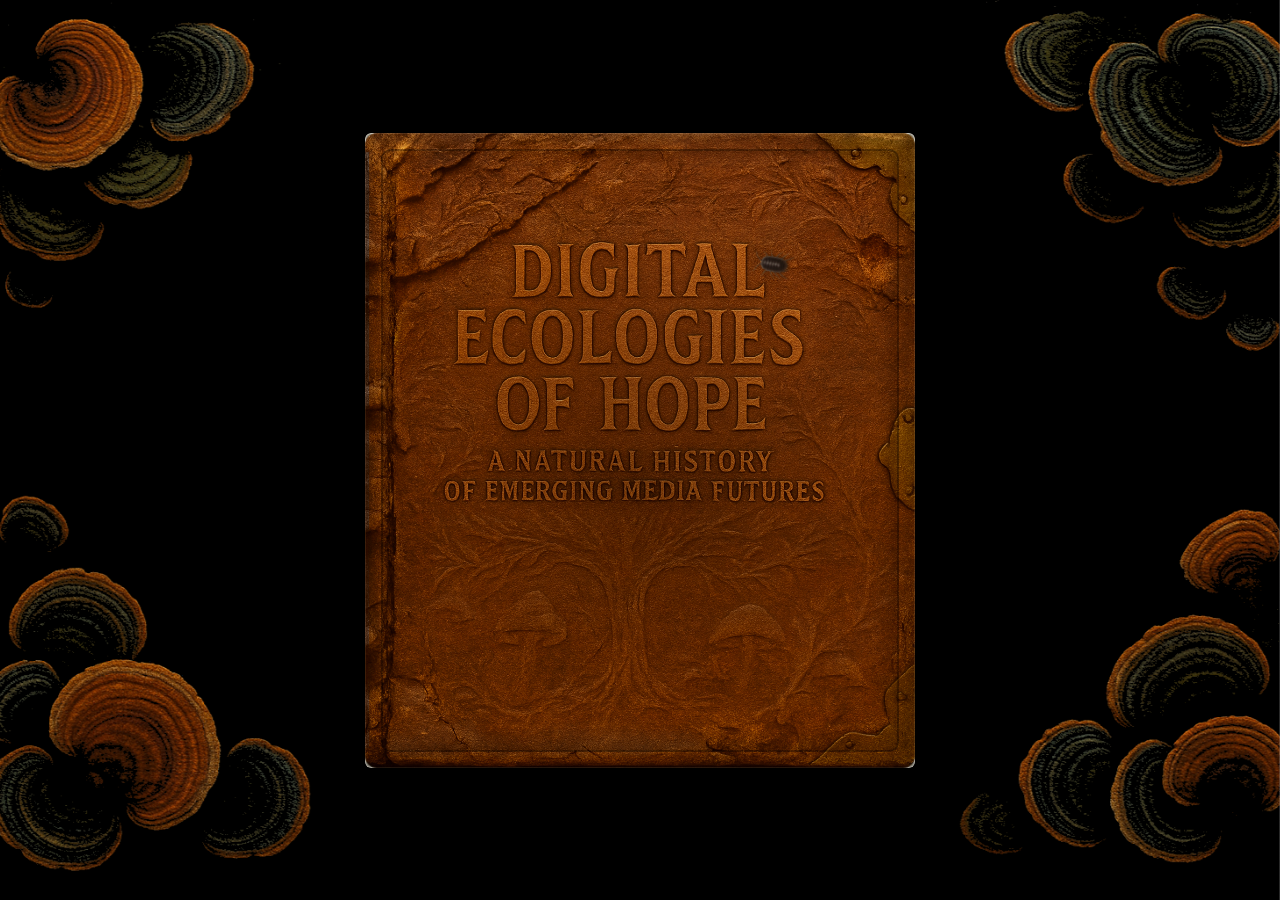
==== index.html @ 24bd7364 "first commit" ====
<!DOCTYPE html>
<html lang="en">
<head>
  <meta charset="UTF-8" />
  <title>Digital Ecologies</title>
  <meta name="viewport" content="width=device-width, initial-scale=1.0"/>

  <!-- CSS (keep your files as-is) -->
  <link rel="stylesheet" href="woodlouse.css">
  <link rel="stylesheet" href="style.css"/>

  <link rel="preconnect" href="https://fonts.googleapis.com" />
  <link rel="preconnect" href="https://fonts.gstatic.com" crossorigin />
  <link href="https://fonts.googleapis.com/css2?family=Oswald:wght@400;500;600;700&family=IBM+Plex+Serif:wght@400;600&display=swap" rel="stylesheet"/>
</head>
<body>
  <div class="book-wrap">
    <div class="flipbook">

      <!-- FRONT COVER (art PNG fills the page) -->
      <div class="hard front-cover">
        <div class="cover-inner" aria-label="Cover">
          <div class="cover-stamp" aria-hidden="true"></div>
          <!--<h1 class="cover-title">DIGITAL ECOLOGIES OF HOPE</h1>
          <p class="cover-sub">A Natural History of Emerging Media Futures</p>
          <p class="cover-editor">By __________</p>-->
        </div>
      </div>

      <!-- INSIDE FRONT HARD -->
      <div class="hard inner-front"></div>

      <!-- AUTHORS / INTRO ART PAGE -->
      <div class="parchment specimen-spread authors-page">
        <div class="conteudo specimen-left">
          <header class="specimen-head">
            <div class="specimen-id">AUTHORS</div>
            <h2 class="abs-title">ANONYMIZED</h2>
          </header>

          <figure class="specimen-hero">
            <img id="introduction-art" src="intro-art.png" alt="Introduction artwork"
                class="specimen-hero-img placa" />
          </figure>

          <p class="doc-by"><span class="notes-head">Institution:</span> [Anonymized]</p>
        </div>

        <div class="page-stamp" aria-hidden="true">LOT 1000 • 2025</div>
        <i class="fx fx--mold" aria-hidden="true"></i>
      </div>


      <!-- ABSTRACT (one page; left text ~62%, right image) -->
      <div class="parchment">
        <div class="conteudo specimen-right">
          <header class="specimen-head">
            <h2 class="abs-title">ABSTRACT</h2>
          </header>

          <section class="specimen-notes" style="max-width:none;">
            <div class="abs-two-col" style="display:grid; grid-template-columns:62% 38%; gap:12px; align-items:start;">
              <!-- LEFT: text -->
              <div class="abs-left">
                <p>
                  This project presents a collaborative field guide documenting “digital ecologies of hope”: instances
                  where media technologies become instruments of collective imagination, care, and becoming across diverse
                  global contexts. Using the aesthetic and organizational principles of naturalist field guides, fourteen
                  researchers contribute “specimens” from their work, ranging from Sudanese youth maintaining educational
                  networks amid civil war to transgender youth documenting voice transitions as acts of collective becoming.
                  Each specimen follows field guide conventions (i.e., classification, habitat, conservation status, field
                  notes, and visual documentation), treating hopeful practices as living systems worthy of documentation and
                  preservation.
                </p>
                <p>
                  Ultimately, by attending to what we call “felt futures”—the emotionally charged visions of possibility that
                  animate research—we seek to demonstrate how research itself can become utopian practice through
                  collaborative authorship and multimodal representation.
                </p>
                <p class="abs-keys" style="margin-top:.6rem;">
                  <span class="keys-label">Keywords:</span>
                  digital hope, digital resilience, networked care, youth digital practices, critical fabulations, field guide
                </p>
                <i class="fx fx--mold" aria-hidden="true"></i>
              </div>

              <!-- RIGHT: image -->
               
                <!--<figure class="abs-side-figure">
                  <img src="abstract.png" alt="Abstract illustration"
                      class="abs-side-img placa abs-rot" />
                </figure> -->
            </div>
          </section>
        </div>
        <div class="margem" aria-hidden="true">field notes → abstract</div>
        <div class="page-stamp" aria-hidden="true">LOT 1000 • 2025</div>
      </div>

      <!-- INTRODUCTION 1 (text-only, styled like specimen right page; title uses Abstract font) -->
      <div class="parchment">
        <div class="conteudo specimen-right">
          <header class="specimen-head">
            <h2 class="abs-title">INTRODUCTION</h2>
          </header>
          <section class="specimen-notes">
            <p>Media studies finds itself responding to an accelerating cascade of technological crises—from surveillance capitalism and algorithmic bias <br/>to disinformation and democratic erosion—that understandably focuses scholarly attention on how digital systems amplify harm and concentrate power (Arora, 2024; Sebastián-Martín, 2024; Srnicek, 2017; Zuboff, 2019). In such moments, critical frameworks become essential tools for understanding these urgent threats. Yet this necessary hermeneutics of suspicion can obscure other dynamics within the same systems. Alongside exploitation and control, we continue to witness emergent practices of care, imagination, and collective becoming—practices that offer crucial insight into how people navigate technological constraints while opening up possibilities for different futures.</p>
            <p>Building on Rosner’s (2018) formulation of critical fabulations, this project attends to these hopeful practices without abandoning critique. By fabulation, we do not mean fabrication. Rather, following Rosner, we use the term to describe methods of reinterpreting and representing real-world practices in ways that surface alternative meanings, suppressed histories, and collective aspirations. Rosner writes of “telling stories that awaken alternative histories” and “shift according to the aspirations of those who absorb them” (p. 119). In extending Hartman’s (2008) concept of “writing against the archive,” she positions fabulation as a strategy of collective meaning-making that surfaces possibilities suppressed by dominant techno-narratives.</p>
          </section>
        </div>
        <div class="margem" aria-hidden="true">field notes → introduction</div>
        <div class="page-stamp" aria-hidden="true">LOT 1000 • 2025</div>
        <i class="fx fx--mold" aria-hidden="true"></i>
      </div>

      <!-- INTRODUCTION 2 (text-only, styled like specimen right page; title uses Abstract font) -->
        <div class="parchment">
          <div class="conteudo specimen-right">
            <header class="specimen-head">
              <!-- <h2 class="abs-title">INTRODUCTION</h2> -->
            </header>

            <!-- add reserved right column for art -->
            <section class="specimen-notes intro-notes">
              <p>Drawing inspiration from naturalist field guides—which serve as "invitation[s] not just to look, but to discover" (Rajendra-Nicolucci & Zuckerman, 2021, p. 7)—our field guide enacts this strategy by weaving together rigorous observation, creative representation, and multimodal storytelling in ways that privilege care and imagination over academic convention. We do so by mapping these critical fabulations in an intentionally accessible, visual artifact, allowing them to take up their space in—and bridging the gap between—public and academic conversations around media. Our field guide also rises up to a critical challenge in contemporary utopias where, rather than only creating fictional maps of the future, there is a pressing need of producing “adequate maps of the present which permit images of a connected but transformed future” (Levitas, 1993, p. 257). </p>

              <!-- only this paragraph is narrowed to leave room for the image -->
              <p class="narrow-right">Developed collaboratively within [anonymized lab name]—an international research collective exploring global intersections of media and social justice—this project brings together 14 researchers working across diverse cultural and methodological contexts. Each researcher contributes “specimens” from their work, representing instances where media practices foster agency, resilience, and collective imagination amid intersecting technological, social, political, and economic constraints.</p>

              <!-- image anchored to bottom-right of the section -->
              <img src="intro.png" alt="Introduction illustration" class="intro-art placa">
            </section>
          </div>

          <div class="margem" aria-hidden="true">field notes → introduction</div>
          <div class="page-stamp" aria-hidden="true">LOT 1000 • 2025</div>
          <i class="fx fx--mold" aria-hidden="true"></i>
        </div>


     <!-- INTRODUCTION 3 (text-only, styled like specimen right page; title uses Abstract font) -->
<div class="parchment">
  <div class="conteudo specimen-right">
    <header class="specimen-head">
      <!-- <h2 class="abs-title">INTRODUCTION</h2> -->
    </header>

    <section class="specimen-notes">
      <p>Reflecting our own backgrounds and sites of inquiry, these specimens span diverse contexts: Sudanese youth using social media to maintain educational communities amid civil war; Afro-Brazilian students finding identity affirmation through Instagram; transgender youth documenting voice transitions as acts of collective becoming; among others.</p>

      <p>The field guide format afforded us to carefully strike a fine balance between presenting difference and commonality—through identifying, classifying, and juxtaposing these diverse practices. With each entry authentically depicted and annotated with field notes, we embrace the nuances in each context. At the same time, we heed Fenton’s (2008, p. 245) advice of not showcasing hope as “disparate acts of resistance" and rather find a “binding solidarity” that is required to challenge the social and economic injustices on a global scale. We bind these practices and contexts in our field guide, offering a contemporary account on how utopia is collectively realized “into practical political realities” (Fenton, 2008, p. 244).</p>

      <p>Each specimen is documented using field guide conventions, including:</p>
      <br/>

      <!-- Compact taxonomy card (ultra-tight) -->
      <section class="taxonomy-tag taxonomy--bottom taxonomy--compact tax-tight">
        <dl class="taxonomy-grid">
          <div class="row">
            <dt>Classification</dt>
            <dd>Connecting the practice to broader taxonomies of digital hope</dd>
          </div>
          <div class="row">
            <dt>Habitat</dt>
            <dd>Mapping the sociotechnical conditions enabling its emergence</dd>
          </div>
          <div class="row">
            <dt>Conservation Status</dt>
            <dd>Assessing resilience against algorithmic and political threats</dd>
          </div>
          <div class="row">
            <dt>Field Notes</dt>
            <dd>Offering situated, qualitative observations from researchers</dd>
          </div>
          <div class="row">
            <dt>Visual Documentation</dt>
            <dd>Providing visual cohesion and ethical anonymization through hand-drawn illustrations</dd>
          </div>
        </dl>
      </section>
    </section>
  </div>
  <div class="margem" aria-hidden="true">field notes → introduction</div>
  <div class="page-stamp" aria-hidden="true">LOT 1000 • 2025</div>
  <i class="fx fx--mold" aria-hidden="true"></i>
</div>


<!-- INTRODUCTION 4 (text-only, styled like specimen right page; title uses Abstract font) -->
      <div class="parchment">
        <div class="conteudo specimen-right">
          <header class="specimen-head">
            <!--<h2 class="abs-title">INTRODUCTION</h2>-->
          </header>
          <section class="specimen-notes">
              <p>As we have argued elsewhere, “doing research is not only a process of inquiry, data collection and analysis, but also an imaginative act that in itself is civic and political” (Authors, forthcoming). We are driven by a belief that researchers must attend to the affective and imaginative orientations embedded in scholarly work—what we term "felt futures," <br/>the emotionally charged visions of possibility that animate research. <br/>Our field guide project embodies this understanding, treating the documentation of hopeful practices as itself a practice of imagination oriented toward different technological futures. In other words, echoing Benjamin's (2024) charge to dismantle dominant imaginaries and cultivate forms of imagination rooted in solidarity, we are treating hope not merely as an object of study but as a sustainable and equitable way of conducting research itself.</p>
              <p>Significantly, our approach also responds to what Arora (2024) identifies as the Western-centrism of techno-pessimism. Drawing on extensive fieldwork across the Global South, she notes that “pessimism is a privilege for those who can afford to live in despair. The rest of the world has little choice but to be optimistic as their future depends on it” (p. 15). Her critique underscores how dominant academic frameworks often marginalize the innovative and resilient ways in which people use technology to sustain community, create opportunity, and build change under precarious conditions perpetuated by systemic inequities. Keenly attuned to this critique, our specimens deliberately center perspectives often marginalized in dominant media studies discourse, particularly from the Global South and diasporic communities. </p>
            </section>
        </div>
        <div class="margem" aria-hidden="true">field notes → introduction</div>
        <div class="page-stamp" aria-hidden="true">LOT 1000 • 2025</div>
        <i class="fx fx--mold" aria-hidden="true"></i>
      </div>

<!-- INTRODUCTION (text-only, styled like specimen right page; title uses Abstract font) -->
      <div class="parchment">
        <div class="conteudo specimen-right">
          <header class="specimen-head">
            <!--<h2 class="abs-title">INTRODUCTION</h2>-->
          </header>
          <section class="specimen-notes">
            <p>Rather than defaulting to Western platforms or narratives, the practices we document span a range of sociotechnical environments—from conflict zones and diasporic classrooms to transnational activist networks—revealing how digital hope emerges within, and perhaps because of, conditions of constraint, not outside or in the absence of them.</p>
            <p>Finally, this project embraces a collaborative model of knowledge production (Literat et al., 2017). Developing this project collaboratively, our approach mirrors the very practices we document: networks of care, collective meaning-making, and distributed agency. Just as our specimens reveal how digital media enables new forms of collective becoming, our authorship model exemplifies how academic knowledge production might "become otherwise" through more collaborative, inclusive, and equitable structures.</p>
          </section>
        </div>
        <div class="margem" aria-hidden="true">field notes → introduction</div>
        <div class="page-stamp" aria-hidden="true">LOT 1000 • 2025</div>
        <i class="fx fx--mold" aria-hidden="true"></i>
      </div>

      <!-- =============== SPECIMEN 1 — Aspirational AI Self-Imaging (STRICT SPREAD) =============== -->
      <!-- LEFT PAGE -->
      <div class="parchment specimen-spread">
        <div class="conteudo specimen-left">
          <header class="specimen-head">
            <div class="specimen-id">SPECIMEN #1</div>
            <h2 class="specimen-title">Aspirational AI Self-Imaging</h2>
          </header>
          <figure class="specimen-hero">
            <img id="specimen1-hero" src="specimen1.png" alt="Specimen 1: Aspirational AI Self-Imaging" class="specimen-hero-img placa" />
          </figure>
          <!-- Taxonomy (contour-only) -->
          <section class="taxonomy-tag taxonomy--bottom taxonomy--compact tax-tight tax-fit">
            <dl class="taxonomy-grid">
              <div class="row"><dt>Classification</dt><dd>Techno-Social Ritual; Future Self Visualization</dd></div>
              <div class="row"><dt>Habitat</dt><dd>Thrives in youth-focused social media spaces; abundant in TikTok</dd></div>
              <div class="row"><dt>Conservation Status</dt><dd>Flourishing; sensitive to algorithmic climate changes</dd></div>
            </dl>
          </section>
        </div>
        <i class="fx fx--mold" aria-hidden="true"></i>
      </div>

      <!-- RIGHT PAGE -->
      <div class="parchment specimen-spread">
        <div class="conteudo specimen-right">
          <section class="specimen-notes">
      <h3 class="notes-head">Field Notes</h3>
      <br/><p>She stands in the harsh fluorescence of a <span class="marker-underline">bathroom</span>, phone raised, <span class="marker-underline">purple hoodie</span>, uncertain pose. What catches my <span class="marker-underline">attention</span> isn’t the mirror selfie (these are common enough specimens), but what she does next: using <span class="marker-circle">Remini</span> to cast herself forward in time, to try on the <span class="marker-underline">white coat</span> and <span class="marker-underline">stethoscope</span> she’s studying for.</p>
      <p>“Using this trend to stay motivated” she writes, but I see something more specific here: a young person using <span class="marker-circle">AI</span> not just to dream, but to endure. The scrubs, the stethoscope, the <span class="marker-underline">confident smile</span> – these aren’t costumes she’s trying on. They’re <span class="marker-underline">coordinates on a map</span> she’s drawing for herself, marking the distance between today’s school bathroom and tomorrow’s hospital corridor.</p>
      <p>In this quiet digital ritual, I recognize something raw and honest: how sometimes we need to <span class="marker-underline">see it to believe it</span>, to picture ourselves there to keep going. Not a grand statement about technology or society, just one student’s small act of <span class="marker-circle">hope-crafting</span> during a long journey. She transforms the mirror from a space of self-scrutiny into one of <span class="marker-underline">self-possibility</span>, and shares it – perhaps so others might recognize their own reflections in hers.</p>
      <p>In an era often dark with technological <span class="marker-underline">dystopias</span>, these emergent practices suggest a different evolutionary path – one where <span class="marker-circle">AI tools</span> become instruments not of surveillance but of collective imagination, helping young dreamers bridge the delicate gap between who they are and who they might become.</p>
     <br/><p class="doc-by"><span class="notes-head">Documented by:</span> [Anonymized]</p>
    </section>
          <!-- Taxonomy (contour-only) -->
          <div class="margem" aria-hidden="true">field notes → specimen #1</div>
          <div class="page-stamp" aria-hidden="true">LOT 1000 • 2025</div>
          <i class="fx fx--mold" aria-hidden="true"></i>
        </div>
      </div>

      <!-- =============== SPECIMEN 2 — Freedom Dreamers: Collective Care in the Cloud (STRICT SPREAD) =============== -->
<!-- LEFT PAGE -->
<div class="parchment specimen-spread">
  <div class="conteudo specimen-left">
    <header class="specimen-head">
      <div class="specimen-id">SPECIMEN #2</div>
      <h2 class="specimen-title">Freedom Dreamers: Collective Care in the Cloud</h2>
    </header>
    <figure class="specimen-hero">
      <img id="specimen2-hero" src="specimen2.png"
           alt="Specimen 2: Freedom Dreamers: Collective Care in the Cloud" class="specimen-hero-img placa" />
    </figure>
    <!-- Taxonomy (contour-only) -->
    <section class="taxonomy-tag taxonomy--bottom taxonomy--compact tax-tight tax-fit">
      <dl class="taxonomy-grid">
        <div class="row"><dt>Classification</dt><dd>Resistance Ecologies; Youth Freedom Archives; Collective Imagination Networks</dd></div>
        <div class="row"><dt>Habitat</dt><dd>Observed primarily in digital clearings created by youth activists. Specimens often migrate to archival territories. Commonly sighted in bilingual formations, indicating caring environmental adaptations.</dd></div>
        <div class="row"><dt>Conservation Status</dt><dd>Still fragile, reliant on local support, yet exhibiting potential for impactful spread.</dd></div>
      </dl>
    </section>
  </div>
  <i class="fx fx--mold" aria-hidden="true"></i>
</div>

<!-- RIGHT PAGE -->
<div class="parchment specimen-spread">
  <div class="conteudo specimen-right">
    <section class="specimen-notes">
      <h3 class="notes-head">Field Notes</h3>
      <br/>
      <p>Four youth activists appear on a live <span class="marker-underline">Zoom session</span>, each speaking with urgency. These aren’t just voices echoing statistics or academic findings about police presence in schools; they are the voices of those directly impacted by the policies they’re challenging. In this teach-in, their stories aren’t only heard—they are <span class="marker-underline">felt</span>.</p>
      <p>Their presentation is supported by <span class="marker-underline">bilingual slides</span>, with each bullet point in both English and Spanish. This choice is intentional, reflecting their awareness of who is most affected by these issues. A reminder that <span class="marker-circle">we keep us safe</span>.</p>
      <p>As I continue to listen and watch, it becomes clear that this digital space is more than a forum for advocacy—it’s a space for <span class="marker-circle">freedom dreaming</span>. These students aren’t just calling for the removal of police from schools; they’re envisioning a future where <span class="marker-underline">mutual care</span> replaces fear and control. This virtual setting invites us to imagine a world where we are responsible for each other’s well-being, and where education fosters growth, not surveillance. In a world often shaped by fear-based ideologies, these youth remind us that digital spaces don’t have to replicate that fear—they can become sites of <span class="marker-circle">radical hope</span>, where we dream together about the future our children deserve.</p>
      <p>The students’ message extends beyond the live broadcast: later archived on <span class="marker-underline">social media</span>, it serves as a touchstone for others to revisit, reflect on, and share as they continue organizing. Beyond immediate organizing, digital spaces thus become <span class="marker-underline">archives of collective memory</span>, preserving and amplifying the voices leading the charge for a better future.</p>
      <p class="doc-by"><span class="notes-head">Documented by:</span> [Anonymized]</p>
    </section>
    <!-- Taxonomy (contour-only) -->
    <div class="margem" aria-hidden="true">field notes → specimen #2</div>
    <div class="page-stamp" aria-hidden="true">LOT 1000 • 2025</div>
    <i class="fx fx--mold" aria-hidden="true"></i>
  </div>
</div>

<!-- =============== SPECIMEN 3 — Video Testimony and Collective Witnessing (STRICT SPREAD) =============== -->
<!-- LEFT PAGE -->
<div class="parchment specimen-spread">
  <div class="conteudo specimen-left">
    <header class="specimen-head">
      <div class="specimen-id">SPECIMEN #3</div>
      <h2 class="specimen-title">Video Testimony and Collective Witnessing</h2>
    </header>
    <figure class="specimen-hero">
      <img id="specimen3-hero" src="specimen3.png"
           alt="Specimen 3: Video Testimony and Collective Witnessing" class="specimen-hero-img placa" />
    </figure>
    <!-- Taxonomy (contour-only) -->
    <section class="taxonomy-tag taxonomy--bottom taxonomy--compact tax-tight tax-fit">
      <dl class="taxonomy-grid">
        <div class="row"><dt>Classification</dt><dd>Phenomenological Meaning-Making; Narrative Resilience Networks; Digital Testimony as Collective Hope-Making</dd></div>
        <div class="row"><dt>Habitat</dt><dd>Widely observed across social media platforms, particularly in video formats.</dd></div>
        <div class="row"><dt>Conservation Status</dt><dd>Established position in the social media ecosystem; potential threats from commercial and algorithmic influences that undermine authentic expression.</dd></div>
      </dl>
    </section>
  </div>
  <i class="fx fx--mold" aria-hidden="true"></i>
</div>

<!-- RIGHT PAGE -->
<div class="parchment specimen-spread">
  <div class="conteudo specimen-right">
    <section class="specimen-notes">
      <h3 class="notes-head">Field Notes</h3>
      <br/>
      <p><span class="marker-underline">“YouTube calls it storytime.</span> I like to call it <span class="marker-circle">testimony time</span>.” A woman seated on a couch invites her viewers into her lived experience. A fifteen-minute chronicle of her college journey follows, spanning a decade, multiple institutions, and myriad moments that felt like “an epic fail.”</p>
      <p>Poor grades. Financial crises. A marriage. Her daughter. A divorce. Night classes. Two jobs. Retaking a class three times. Failing by three points. Taking it again. Hiring a tutor. A sense of purpose: “I just want to take care of my daughter.” A desire, stated with hands clasped and eyes closed: “I made it so far [on my college journey]. This is my dream.”</p>
      <p>The narrative is affective and embodied—healing, even. Her legs gave out in gratitude when her final bill was paid. “I did move in faith,” she says, nodding, a slow smile spreading across her face. At the video’s end: photos of her in her <span class="marker-underline">cap and gown</span>, hugging her daughter. This public sharing reconstitutes her journey as testimony, grounded in mutuality between creators and viewers.</p>
      <p>Comments echo the practice of collective witnessing: “This testimony has <span class="marker-circle">blessed me</span>[.] I know it was meant for me.” Another writes, <span class="marker-circle">“I’m next!</span> I will succeed in school. I’m going to be debt-free and I will be a helping hand to others! I’ll come back and update you on my testimony.” Perils weathered are re-oriented as possible futures for others who dare to forge similar paths. And so the cycle continues—the creation and sharing of powerful personal narratives among those who recognize that uplifting themselves means little without lifting others up.</p>
      <br/>
      <p class="doc-by"><span class="notes-head">Documented by:</span> [Anonymized]</p>
    </section>
    <div class="margem" aria-hidden="true">field notes → specimen #3</div>
    <div class="page-stamp" aria-hidden="true">LOT 1000 • 2025</div>
    <i class="fx fx--mold" aria-hidden="true"></i>
  </div>
</div>


<!-- =============== SPECIMEN 4 — Digital Resilience Networks in Chinese Academic Pressure Ecosystems (STRICT SPREAD) =============== -->
<!-- LEFT PAGE -->
<div class="parchment specimen-spread">
  <div class="conteudo specimen-left">
    <header class="specimen-head">
      <div class="specimen-id">SPECIMEN #4</div>
      <h2 class="specimen-title">Digital Resilience Networks in Chinese Academic Pressure Ecosystems — The Case of Neijuan (内卷)</h2>
    </header>
    <figure class="specimen-hero">
      <img id="specimen4-hero" src="specimen4.png"
           alt="Specimen 4: Digital Resilience Networks in Chinese Academic Pressure Ecosystems — The Case of Neijuan (内卷)"
           class="specimen-hero-img placa" />
    </figure>
    <!-- Taxonomy (contour-only) -->
    <section class="taxonomy-tag taxonomy--bottom taxonomy--compact tax-tight tax-fit">
      <dl class="taxonomy-grid">
        <div class="row"><dt>Classification</dt><dd>Networked Resilience Formation; Digital Coping Rituals</dd></div>
        <div class="row"><dt>Habitat</dt><dd>Native to digital territories frequented by Chinese university students, particularly <span class="marker-underline">Weibo</span>, <span class="marker-underline">Zhihu</span>, and <span class="marker-underline">Douban</span>; most active during examination seasons and late-night hours.</dd></div>
        <div class="row"><dt>Conservation Status</dt><dd>Population robust but vulnerable to habitat disruption; specimens adapt rapidly to platform policy shifts through evolving linguistic patterns and memetic mutations.</dd></div>
      </dl>
    </section>
  </div>
  <i class="fx fx--mold" aria-hidden="true"></i>
</div>

<!-- RIGHT PAGE -->
<div class="parchment specimen-spread">
  <div class="conteudo specimen-right">
    <section class="specimen-notes">
      <h3 class="notes-head">Field Notes</h3>
      <br/>
      <p>A student shares a meme: a solemn cat, eyes half-closed in contemplation, captioned “<span class="marker-underline">在上班和上进之间选择了上香</span>。” (“Faced with the choice between working and self-improvement, I chose prayer.”) The comments flood in—“<span class="marker-underline">谁懂啊</span>” (“Who can relate?”), “+1,” a wave of weary solidarity. At first glance, just another moment of internet humor. But this is more than self-mockery: it’s a networked coping mechanism that turns individual burnout into collective recognition.</p>
      <p>This phenomenon is embedded in a broader cultural dynamic: <span class="marker-underline">involution</span> (<span class="marker-circle">内卷 / nèijuǎn</span>). Originally an anthropological term describing stagnant yet intensifying competition, <span class="marker-circle">neijuan</span> has been repurposed by Chinese students to name the suffocating reality of academic pressure—where greater effort does not necessarily yield greater rewards, yet opting out is not an option. Within this frame, memes, vlogs, and comment threads become tools for resilience, reframing burnout as shared experience rather than isolating struggle.</p>
      <p>This isn’t passive endurance. It is a quiet rebellion—a refusal to let <span class="marker-circle">neijuan</span> define them entirely. Students recode social media’s function, shifting it from anxiety amplification to <span class="marker-underline">meaning-making</span>: not escape, but an alternative way to exist within the system.</p>
      <p>These acts—humor, shared struggle, creative redefinition—are hope in action. They do not dismantle <span class="marker-circle">neijuan</span>, but they redistribute its weight across networks of <span class="marker-underline">collective resilience</span>. In a world where technology often deepens competition, these emergent rituals suggest another trajectory—where media isn’t just a mirror reflecting crisis, but a tool that subtly, insistently, carves out new ways of being.</p>
      <p class="doc-by"><span class="notes-head">Documented by:</span> [Anonymized]</p>
    </section>
    <div class="margem" aria-hidden="true">field notes → specimen #4</div>
    <div class="page-stamp" aria-hidden="true">LOT 1000 • 2025</div>
    <i class="fx fx--mold" aria-hidden="true"></i>
  </div>
</div>

<!-- =============== SPECIMEN 5 — #MyVoiceOnT: Transgender Voice Documentation on TikTok (STRICT SPREAD) =============== -->
<!-- LEFT PAGE -->
<div class="parchment specimen-spread">
  <div class="conteudo specimen-left">
    <header class="specimen-head">
      <div class="specimen-id">SPECIMEN #5</div>
      <h2 class="specimen-title">#MyVoiceOnT: Transgender Voice Documentation on TikTok</h2>
    </header>
    <figure class="specimen-hero">
      <img id="specimen5-hero" src="specimen5.png"
           alt="Specimen 5: #MyVoiceOnT — Transgender Voice Documentation on TikTok"
           class="specimen-hero-img placa" />
    </figure>
    <!-- Taxonomy (contour-only) -->
    <section class="taxonomy-tag taxonomy--bottom taxonomy--compact tax-tight tax-fit">
      <dl class="taxonomy-grid">
        <div class="row">
          <dt>Classification</dt>
          <dd>Queer Becoming; Embodied Digital Archives; Community Witnessing as Care</dd>
        </div>
        <div class="row">
          <dt>Habitat</dt>
          <dd>Historically observed on video-sharing platforms like YouTube; currently thrives in TikTok scrolls among transgender-related tags. Subspecies <span class="marker-circle">#myvoiceont</span> is named for the refrain, “This is my voice X months/years on T.”</dd>
        </div>
        <div class="row">
          <dt>Conservation Status</dt>
          <dd>Threatened. While flourishing in enclaves, social and political pressures endanger development and longevity; communication increasingly restricted, yet new permutations emerge (see <span class="marker-underline">algospeak</span>).</dd>
        </div>
      </dl>
    </section>
  </div>
  <i class="fx fx--mold" aria-hidden="true"></i>
</div>

<!-- RIGHT PAGE -->
<div class="parchment specimen-spread">
  <div class="conteudo specimen-right">
    <section class="specimen-notes">
      <h3 class="notes-head">Field Notes</h3>
      <br/>
      <p><span class="marker-circle">#myvoiceont</span> is a recent addition to years of transgender self-cataloguing practices that use media tools. Prior field guides (Horak, 2014; Srouji, 2022; Allphin, 2024) note how creators understand themselves and imagine possible futures through participation and commentary. Each video functions as a <span class="marker-underline">public archive</span>, a step in its creator’s evolution—aurally and temporally bound.</p>
      <p>Creating these videos is an act of <span class="marker-underline">hope</span>: verbalizing a trans person’s past and present while facing toward a future. That hope is shared. Observers—silent or participatory—witness the slow transformation of strangers’ voices, faces, and confidence. The viewer becomes a participant, a welcome <span class="marker-circle">witness</span> to the speaker’s becoming.</p>
      <p>Silent observers, those who have recorded shy clips in their bedrooms; those for whom transition is a distant possibility; those seeking to understand loved ones; those who feel a protective homesickness for young trans people—these videos beg your ear. <span class="marker-underline">Listen</span>, the videos whisper. <span class="marker-circle">This is me becoming.</span></p>
      <br/>
      <p class="doc-by"><span class="notes-head">Documented by:</span> [Anonymized]</p>
    </section>
    <div class="margem" aria-hidden="true">field notes → specimen #5</div>
    <div class="page-stamp" aria-hidden="true">LOT 1000 • 2025</div>
    <i class="fx fx--mold" aria-hidden="true"></i>
  </div>
</div>

<!-- =============== SPECIMEN 6 — Digital Sanctuaries: Afro-Brazilian Identity in Elite Academic Spaces (STRICT SPREAD) =============== -->
<!-- LEFT PAGE -->
<div class="parchment specimen-spread">
  <div class="conteudo specimen-left">
    <header class="specimen-head">
      <div class="specimen-id">SPECIMEN #6</div>
      <h2 class="specimen-title">Digital Sanctuaries: Afro-Brazilian Identity in Elite Academic Spaces</h2>
    </header>
    <figure class="specimen-hero">
      <img id="specimen6-hero" src="specimen6.png"
           alt="Specimen 6: Digital Sanctuaries — Afro-Brazilian Identity in Elite Academic Spaces"
           class="specimen-hero-img placa" />
    </figure>
    <!-- Taxonomy (contour-only) -->
    <section class="taxonomy-tag taxonomy--bottom taxonomy--compact tax-tight tax-fit">
      <dl class="taxonomy-grid">
        <div class="row">
          <dt>Classification</dt>
          <dd>Digital Identity Formation; Cultural Resilience Networks; Visual Self-Reclamation</dd>
        </div>
        <div class="row">
          <dt>Habitat</dt>
          <dd>At the intersection of academic displacement and social media platforms, particularly <span class="marker-underline">Instagram</span>; most active in the quiet spaces between institutional life and private reflection.</dd>
        </div>
        <div class="row">
          <dt>Conservation Status</dt>
          <dd>Vulnerable yet adaptive. Institutional barriers threaten development; systemic support needed.</dd>
        </div>
      </dl>
    </section>
  </div>
  <i class="fx fx--mold" aria-hidden="true"></i>
</div>

<!-- RIGHT PAGE -->
<div class="parchment specimen-spread">
  <div class="conteudo specimen-right">
    <section class="specimen-notes">
      <h3 class="notes-head">Field Notes</h3>
      
      <p>She stands at the gates of an Ivy League institution, school ID card in hand, yet is questioned repeatedly about whether she belongs. Not a one-off challenge but a daily ritual marking her existence as a first-generation <span class="marker-underline">Afro-Brazilian</span> student in this space. The walls, architecture, portraits, books in the library—each reflects histories and futures in which she is conspicuously absent.</p>
      <p>The displacement is multi-layered. Even among Brazilian peers, her experience is distinct, her “Brazilian-ness” complicated by deep racial, regional, and social inequalities. Though all are foreigners here, some carry legacies of belonging she does not share. Coming from a country where roughly <span class="marker-underline">60% of the population is Black</span> and basic education was only universalized in 1998, her presence in these halls is an unlikely statistical outcome.</p>
      <p>Without immediate peers to mirror her experience, she turns to <span class="marker-circle">Instagram</span> as a space for connection and self-reference. The feeds of Black women intellectuals, influencers, and activists become more than content—they form a vital community offering narratives of <span class="marker-underline">Afro-Brazilian history</span>, feminist perspectives, and lived experiences that reflect her own. These digital interactions provide frameworks to process emotion and reflect on identity within an otherwise isolating environment.</p>
      <p>Connections extend beyond the screen as she creates tangible artifacts—<span class="marker-underline">handmade dolls</span> that reconnect her to cultural roots and childhood self. The dolls serve as therapeutic tools and physical manifestations of identity, allowing her to process the present while reimagining the future.</p>
      <p>Through this creative process, displacement transforms into a narrative of self-affirmation. Digital and creative practices work in tandem, allowing her to carve out (co)existence on her own terms. By engaging the stories of other <span class="marker-underline">Black women</span> and making art that reflects her inner world, she establishes alternative pathways to belonging—claiming space in an environment that often seeks to erase her.</p>
      <br/>
      <p class="doc-by"><span class="notes-head">Documented by:</span> Inara, researcher examining cultural resilience networks and Afro-Brazilian identity formation</p>
    </section>
    <div class="margem" aria-hidden="true">field notes → specimen #6</div>
    <div class="page-stamp" aria-hidden="true">LOT 1000 • 2025</div>
    <i class="fx fx--mold" aria-hidden="true"></i>
  </div>
</div>


<!-- =============== SPECIMEN 7 — Digital Playlists as Reflection and Refuge in an Israeli-Palestinian Research Collective (STRICT SPREAD) =============== -->
<!-- LEFT PAGE -->
<div class="parchment specimen-spread">
  <div class="conteudo specimen-left">
    <header class="specimen-head">
      <div class="specimen-id">SPECIMEN #7</div>
      <h2 class="specimen-title">Digital Playlists as Reflection and Refuge in an Israeli-Palestinian Research Collective</h2>
    </header>
    <figure class="specimen-hero">
      <img id="specimen7-hero" src="specimen7.png"
           alt="Specimen 7: Digital Playlists as Reflection and Refuge in an Israeli-Palestinian Research Collective"
           class="specimen-hero-img placa" />
    </figure>
    <!-- Taxonomy (contour-only) -->
    <section class="taxonomy-tag taxonomy--bottom taxonomy--compact tax-tight tax-fit">
      <dl class="taxonomy-grid">
        <div class="row">
          <dt>Classification</dt>
          <dd>Intercultural Media Practices; Digital Peacebuilding; Sonic Spaces of Connection</dd>
        </div>
        <div class="row">
          <dt>Habitat</dt>
          <dd>Emerges in private <span class="marker-underline">Zoom</span> rooms where Israeli-Palestinian dialogue groups gather when physical meetings are impossible; most common in <span class="marker-underline">password-protected</span> environments ensuring privacy and safety.</dd>
        </div>
        <div class="row">
          <dt>Conservation Status</dt>
          <dd>Critically endangered but persistent; threatened by surveillance, political pressure, and funding cuts; shows resilience through participants’ commitment to just peace, humanity, and connection.</dd>
        </div>
      </dl>
    </section>
  </div>
  <i class="fx fx--mold" aria-hidden="true"></i>
</div>

<!-- RIGHT PAGE -->
<div class="parchment specimen-spread">
  <div class="conteudo specimen-right">
    <section class="specimen-notes">
      <h3 class="notes-head">Field Notes</h3>
      <br/>
      <p>The music from our curated <span class="marker-underline">YouTube playlist</span> greeted each of us—Palestinian and Israeli co-researchers alike—as we entered the <span class="marker-underline">Zoom</span> room. Hearing these songs created a sense of <span class="marker-underline">audible place</span> and space, each track tied to the co-researcher who chose it. Over time, the songs became a <span class="marker-circle">sound capsule</span> of our collective story as we met for over ten months to conduct narrative research on Israeli-Palestinian music-education encounter programs.</p>
      <p>Our playlist accompanied us throughout meetings, serving as an audible spacemaker to hold our placelessness. The music of Abdulrahman Mohammed, Sergey Belikov, Nunu, and Andrew Bird played while we practiced a writing ritual of full presence—free-writing and guided prompts about our week, our lives, our feelings. When reflections were shared, co-researchers often noted how the songs evoked childhood, a special connection, or life changes. The music of Nina Simon, Bashar Murad, Joan Baez, and System Ali supported our reflective closings, where we answered an end-of-meeting questionnaire adapted from <span class="marker-underline">Brookfield &amp; Preskill (2016)</span>. At session’s end, the music blended with our goodbyes—see you all next time / <span class="marker-underline">اشوفكم</span> / <span class="marker-underline">להתראות</span>!</p>
      <p>These practices uplifted our shared <span class="marker-circle">ethic of care</span> (Noddings, 2015) as a multilingual, intergenerational, multiracial group implicated in different social locations and power differentials. There is pervasive asymmetry of power between Israelis and Palestinians due to systemic inequalities tied to Occupation and Apartheid, layered with other dynamics of race, ethnicity, class, sexual orientation, ability, gender, and state status that complicate this binary.</p>
      <p>When our community was affected by the brutality of attacks and atrocities beginning on <span class="marker-underline">October 7, 2023</span> and in the months thereafter, our intercultural media practices took on new meaning. We added new music to the playlists, seeking comfort and reassurance to weather the <span class="marker-underline">الكابوس</span> / <span class="marker-underline">הסיוט</span>.</p>
      <p>Shared society work remains essential; the amount of healing and justice needed is hard to fathom. Yet the possibilities afforded through digital media endure—steadfast in the understanding that through these mediums, there remains power to reshape what seems impossible.</p>
      <br/>
      <p class="doc-by"><span class="notes-head">Documented by:</span> [Anonymized]</p>
    </section>
    <div class="margem" aria-hidden="true">field notes → specimen #7</div>
    <div class="page-stamp" aria-hidden="true">LOT 1000 • 2025</div>
    <i class="fx fx--mold" aria-hidden="true"></i>
  </div>
</div>

<!-- =============== SPECIMEN 8 — Algospeak: Linguistic Evolution in Algorithmic Ecosystems (STRICT SPREAD) =============== -->
<!-- LEFT PAGE -->
<div class="parchment specimen-spread">
  <div class="conteudo specimen-left">
    <header class="specimen-head">
      <div class="specimen-id">SPECIMEN #8</div>
      <h2 class="specimen-title">Algospeak: Linguistic Evolution in Algorithmic Ecosystems</h2>
    </header>
    <figure class="specimen-hero">
      <img id="specimen8-hero" src="specimen8.png"
           alt="Specimen 8: Algospeak — Linguistic Evolution in Algorithmic Ecosystems"
           class="specimen-hero-img placa" />
    </figure>
    <!-- Taxonomy (contour-only) -->
    <section class="taxonomy-tag taxonomy--bottom taxonomy--compact tax-tight tax-fit">
      <dl class="taxonomy-grid">
        <div class="row">
          <dt>Classification</dt>
          <dd>Adaptive Communication Patterns; Digital Resistance Lexicon; Algorithmic Camouflage</dd>
        </div>
        <div class="row">
          <dt>Habitat</dt>
          <dd>Thrives in highly monitored social media territories; spreads rapidly through user networks when native terminology faces extinction via moderation.</dd>
        </div>
        <div class="row">
          <dt>Conservation Status</dt>
          <dd>Rapidly proliferating and highly adaptive; displays continuous linguistic mutation to resist automated detection and safeguard visibility.</dd>
        </div>
      </dl>
    </section>
  </div>
  <i class="fx fx--mold" aria-hidden="true"></i>
</div>

<!-- RIGHT PAGE -->
<div class="parchment specimen-spread">
  <div class="conteudo specimen-right">
    <section class="specimen-notes">
      <h3 class="notes-head">Field Notes</h3>
      <br/>
      <p>In the shifting terrain of content moderation, I observe a linguistic adaptation: users speaking in code not to hide from each other, but to remain visible to systems that would otherwise render them silent. This is <span class="marker-circle">algospeak</span>.</p>
      <p>An adult entertainer&mdash;or a <span class="marker-underline">“mattress actress”</span>, as she calls herself on TikTok&mdash;uses this more restricted platform to raise awareness about personal risk and exploitation within the <span class="marker-underline">“corn industry”</span>. Lesbians find community through code words like <span class="marker-underline">“le dollar bean”</span> (from “le$bean”). Others share political resistance tactics under the guise of talking about <span class="marker-underline">“cute winter boots”</span>. These terms are not merely wry slang; they are evolved defenses against algorithmic censorship.</p>
      <p>What distinguishes this phenomenon from earlier internet wordplay is its relationship to <span class="marker-underline">invisibility</span>. On platforms where <span class="marker-circle">shadowbanning</span> silently reduces distribution without notification, users can never be certain why their reach diminishes. In this uncertainty, algospeak emerges as a collective defensive strategy&mdash;a shared immune response against <span class="marker-underline">algorithmic erasure</span>.</p>
      <p>In a landscape where powerful entities delimit what can be seen and said, algospeak becomes a quiet reclamation of agency. Not merely evasion, but a creative assertion that <span class="marker-underline">community connection</span> matters enough to fight for, even as the rules of visibility shift. These emergent practices suggest that wherever communication is constrained, human ingenuity evolves new forms that balance <span class="marker-circle">visibility</span> with <span class="marker-circle">authenticity</span> in an increasingly algorithmic world.</p>
      <br/>
      <p class="doc-by"><span class="notes-head">Documented by:</span> [Anonymized]</p>
    </section>
    <div class="margem" aria-hidden="true">field notes → specimen #8</div>
    <div class="page-stamp" aria-hidden="true">LOT 1000 • 2025</div>
    <i class="fx fx--mold" aria-hidden="true"></i>
  </div>
</div>

<!-- =============== SPECIMEN 9 — Cinema’s Digital Afterlife in Diasporic Communities (STRICT SPREAD) =============== -->
<!-- LEFT PAGE -->
<div class="parchment specimen-spread">
  <div class="conteudo specimen-left">
    <header class="specimen-head">
      <div class="specimen-id">SPECIMEN #9</div>
      <h2 class="specimen-title">Cinema’s Digital Afterlife in Diasporic Communities</h2>
    </header>
    <figure class="specimen-hero">
      <img id="specimen9-hero" src="specimen9.png"
           alt="Specimen 9: Cinema’s Digital Afterlife in Diasporic Communities"
           class="specimen-hero-img placa" />
    </figure>
    <!-- Taxonomy (contour-only) -->
    <section class="taxonomy-tag taxonomy--bottom taxonomy--compact tax-tight tax-fit">
      <dl class="taxonomy-grid">
        <div class="row">
          <dt>Classification</dt>
          <dd>Film-Catalyzed Identity Work; Digital Diasporic Dialogues; Transnational Social Media Reflection</dd>
        </div>
        <div class="row">
          <dt>Habitat</dt>
          <dd>Flourishes in Chinese social media ecosystems, especially <span class="marker-underline">RedNote (小红书)</span>, where visual content and personal narratives thrive.</dd>
        </div>
        <div class="row">
          <dt>Conservation Status</dt>
          <dd>Currently flourishing in response to recent cinematic catalysts, though potentially ephemeral.</dd>
        </div>
      </dl>
    </section>
  </div>
  <i class="fx fx--mold" aria-hidden="true"></i>
</div>

<!-- RIGHT PAGE -->
<div class="parchment specimen-spread">
  <div class="conteudo specimen-right">
    <section class="specimen-notes">
      <h3 class="notes-head">Field Notes</h3>
      <br/>
      <p>In early 2025, <span class="marker-underline">Detective Chinatown 1900</span>—a film set in San Francisco’s Chinatown c.1900—catalyzed an unexpected wave of identity reflection among Chinese international students. Searching <span class="marker-underline">“唐探1900”</span> + <span class="marker-underline">“留子”</span> (a humorous insider term for international students) on <span class="marker-circle">RedNote (小红书)</span> surfaced hundreds of testimonials. “Just finished Detective Chinatown 1900. This international student who’s lived in the U.S. for ten years is gently shattered,” wrote one viewer. Another confessed: “There is no Chinese international student who will walk out of this movie smiling.”</p>
      <p>Within these digital spaces, the film became a mirror—reflecting historical trauma and contemporary alienation. Students shared experiences of discrimination and marginalization, finding in the film’s past a validation of present struggles. One post called it a <span class="marker-underline">“Möbius band of history”</span> from <span class="marker-underline">“Chinese and dogs not allowed”</span> to <span class="marker-underline">“H1B slaves.”</span> Others described exiting theaters into present-day Chinatowns with a new sense of connection—“after a hundred years, we are still writing our stories on this same land.”</p>
      <p>The film may be fictional, but the discourse it sparked builds authentic bridges—between history and now, homeland and host country, isolation and solidarity. In a climate increasingly hostile to international students, these exchanges are not mere catharsis; they are collaborative acts of meaning-making and self-empowerment that cultivate resilience, affirm belonging, and sustain hope through shared recognition. The <span class="marker-circle">digital afterlife</span> of this cinematic experience may prove more transformative than the film itself.</p>
      <br/>
      <p class="doc-by"><span class="notes-head">Documented by:</span> Anonymized</p>
    </section>
    <div class="margem" aria-hidden="true">field notes → specimen #9</div>
    <div class="page-stamp" aria-hidden="true">LOT 1000 • 2025</div>
    <i class="fx fx--mold" aria-hidden="true"></i>
  </div>
</div>

<!-- =============== SPECIMEN 10 — Screens of Possibility: Resilience and Connectivity among Sudanese Youth (STRICT SPREAD) =============== -->
<!-- LEFT PAGE -->
<div class="parchment specimen-spread">
  <div class="conteudo specimen-left">
    <header class="specimen-head">
      <div class="specimen-id">SPECIMEN #10</div>
      <h2 class="specimen-title">Screens of Possibility: Resilience and Connectivity among Sudanese Youth</h2>
    </header>
    <figure class="specimen-hero">
      <img id="specimen10-hero" src="specimen10.png"
           alt="Specimen 10: Screens of Possibility — Resilience and Connectivity among Sudanese Youth"
           class="specimen-hero-img placa" />
    </figure>
    <!-- Taxonomy (contour-only) -->
    <section class="taxonomy-tag taxonomy--bottom taxonomy--compact tax-tight tax-fit">
      <dl class="taxonomy-grid">
        <div class="row">
          <dt>Classification</dt>
          <dd>Digital Educational Resilience; Diasporic Connectivity</dd>
        </div>
        <div class="row">
          <dt>Habitat</dt>
          <dd>Emerge in conflict-laden environments where traditional educational infrastructures have collapsed; commonly observed in liminal spaces of video conferencing platforms such as <span class="marker-underline">Zoom</span> and <span class="marker-underline">WhatsApp</span>.</dd>
        </div>
        <div class="row">
          <dt>Conservation Status</dt>
          <dd>Growing steadily with displacement and conflict; highly adaptive yet vulnerable to habitat disruption (unstable internet, power outages, escalating violence).</dd>
        </div>
      </dl>
    </section>
  </div>
  <i class="fx fx--mold" aria-hidden="true"></i>
</div>

<!-- RIGHT PAGE -->
<div class="parchment specimen-spread">
  <div class="conteudo specimen-right">
    <section class="specimen-notes">
      <h3 class="notes-head">Field Notes</h3>
      <br/>
      <p>Against a backdrop of smoke and partly collapsed buildings, a young man sits before his laptop. The space is makeshift—a corner of quiet carved from chaos—yet his demeanor is composed, formal. The <span class="marker-underline">Zoom</span> room’s title reads: <span class="marker-underline">“Thesis Defense.”</span> Three committee members in formal attire occupy their squares, listening as he presents research conducted amid sirens and gunfire.</p>
      <p>This is not merely education continuing despite obstacles—it is a refusal of <span class="marker-circle">temporal compression</span>. The student rejects the confinement of the present, projecting himself forward through the ritual of academic advancement. He wages his battle in the realm of <span class="marker-circle">imagination</span> (Benjamin, 2024), refusing to yield to a reality shaped by the violent imagination of others.</p>
      <p>Across platforms—virtual graduations shared in <span class="marker-underline">WhatsApp</span> family groups, weddings live-streamed via private links—these <span class="marker-circle">digital rituals</span> let Sudanese youth traverse time, connecting past investments to future possibilities even as the present threatens to collapse both.</p>
      <p>In this ecology of human resilience, such practices are not merely survival strategies. They actively sustain the fragile threads of anticipated futures that conflict would sever. Here, <span class="marker-underline">hope</span> is an ongoing practice—digitally mediated and collectively sustained.</p>
      <br/>
      <p class="doc-by"><span class="notes-head">Documented by:</span> [Anonymized]</p>
    </section>
    <div class="margem" aria-hidden="true">field notes → specimen #10</div>
    <div class="page-stamp" aria-hidden="true">LOT 1000 • 2025</div>
    <i class="fx fx--mold" aria-hidden="true"></i>
  </div>
</div>

<!-- =============== SPECIMEN 11 — A Teacher-Led Debate on AI-Assisted Teaching (STRICT SPREAD) =============== -->
<!-- LEFT PAGE -->
<div class="parchment specimen-spread">
  <div class="conteudo specimen-left">
    <header class="specimen-head">
      <div class="specimen-id">SPECIMEN #11</div>
      <h2 class="specimen-title">A Teacher-Led Debate on AI-Assisted Teaching</h2>
    </header>
    <figure class="specimen-hero">
      <img id="specimen11-hero" src="specimen11.png"
           alt="Specimen 11: A Teacher-Led Debate on AI-Assisted Teaching"
           class="specimen-hero-img placa" />
    </figure>
    <!-- Taxonomy (contour-only) -->
    <section class="taxonomy-tag taxonomy--bottom taxonomy--compact tax-tight tax-fit">
      <dl class="taxonomy-grid">
        <div class="row">
          <dt>Classification</dt>
          <dd>Pedagogical Innovation; Peer Support Networks; Ethical Friction as Generative Practice</dd>
        </div>
        <div class="row">
          <dt>Habitat</dt>
          <dd>Flourishes in online educator communities, especially <span class="marker-underline">Reddit</span>’s <span class="marker-underline">r/Teachers</span> forum; thrives in spaces less bound by rigid oversight and institutional reporting structures.</dd>
        </div>
        <div class="row">
          <dt>Conservation Status</dt>
          <dd>Actively evolving yet vulnerable to commercial influence; population grows when meaningful engagement and professional expertise are validated; requires continued protection.</dd>
        </div>
      </dl>
    </section>
  </div>
  <i class="fx fx--mold" aria-hidden="true"></i>
</div>

<!-- RIGHT PAGE -->
<div class="parchment specimen-spread">
  <div class="conteudo specimen-right">
    <section class="specimen-notes">
      <h3 class="notes-head">Field Notes</h3>
      <br/>
      <p>The Reddit thread opens with a simple question: <span class="marker-underline">“Is using generative AI to teach wrong?”</span> A fourth-grade English teacher shares a breakthrough: students who struggled with visualization now light up when <span class="marker-circle">AI-generated images</span> bring adjectives to life. Hands raise. Questions flow. The lesson works.</p>
      <p>Then an unsettled art teacher replies, arguing that <span class="marker-underline">AI art is theft</span> and that an ethical line has been crossed. What looked like a pedagogical win becomes a site of friction—about labor, creativity, and intellectual ownership at the heart of education.</p>
      <p>But the conversation doesn’t collapse; it <span class="marker-circle">expands</span>. Across grade levels and disciplines, teachers step in with nuance. One suggests using this tension as curriculum itself: let students <span class="marker-underline">research, debate, and decide</span>.</p>
      <p>Disagreement persists, yet a sense of possibility emerges. This isn’t only about tools; it’s about the adaptability and care of teachers, their willingness to wrestle with change for curiosity and deep learning—not mere efficiency.</p>
      <p>This is educator discourse in the algorithmic era: a mix of pragmatism, resistance, and adaptation. The debate won’t be settled in one thread, but something is happening—a collective shaping of what it means to teach amid <span class="marker-circle">machine-generated possibility</span>.</p>
      <br/>
      <p class="doc-by"><span class="notes-head">Documented by:</span> [Anonymized]</p>
    </section>
    <div class="margem" aria-hidden="true">field notes → specimen #11</div>
    <div class="page-stamp" aria-hidden="true">LOT 1000 • 2025</div>
    <i class="fx fx--mold" aria-hidden="true"></i>
  </div>
</div>

<!-- =============== SPECIMEN 12 — POVs as Self-Dialogues Across Time (STRICT SPREAD) =============== -->
<!-- LEFT PAGE -->
<div class="parchment specimen-spread">
  <div class="conteudo specimen-left">
    <header class="specimen-head">
      <div class="specimen-id">SPECIMEN #12</div>
      <h2 class="specimen-title">POVs as Self-Dialogues Across Time: Digital Rituals of Recovery from Diet Culture</h2>
    </header>
    <figure class="specimen-hero">
      <img id="specimen12-hero" src="specimen12.png"
           alt="Specimen 12: POVs as Self-Dialogues Across Time — Digital Rituals of Recovery from Diet Culture"
           class="specimen-hero-img placa" />
    </figure>
    <!-- Taxonomy (contour-only) -->
    <section class="taxonomy-tag taxonomy--bottom taxonomy--compact tax-tight tax-fit">
      <dl class="taxonomy-grid">
        <div class="row">
          <dt>Classification</dt>
          <dd>Temporal Identity Navigation; Digital Self-Dialogue; Healing Roleplay</dd>
        </div>
        <div class="row">
          <dt>Habitat</dt>
          <dd>Flourishes on short-form video platforms, chiefly <span class="marker-underline">TikTok</span>, with smaller colonies on Instagram; clusters around protective hashtags <span class="marker-circle">#foodneutrality</span>, <span class="marker-circle">#foodfreedom</span>, <span class="marker-circle">#antidiet</span>; exhibits specialized <span class="marker-underline">temporal-shifting</span> behaviors.</dd>
        </div>
        <div class="row">
          <dt>Conservation Status</dt>
          <dd>Resilient but vulnerable to habitat instability (e.g., TikTok extinction risk; algorithmic invisibility on Instagram).</dd>
        </div>
      </dl>
    </section>
  </div>
  <i class="fx fx--mold" aria-hidden="true"></i>
</div>

<!-- RIGHT PAGE -->
<div class="parchment specimen-spread">
  <div class="conteudo specimen-right">
    <section class="specimen-notes">
      <h3 class="notes-head">Field Notes</h3>
      <br/>
      <p>What stands out is the species’ ability to <span class="marker-underline">communicate across time and space</span>, staging digitized encounters between different versions of the self and others. Some specimens speak to their <span class="marker-underline">child-selves</span>, re-parenting the inner child; others offer present-tense windows that demonstrate <span class="marker-underline">healing in progress</span> and share protective techniques. Still more role-play conversations they wish they had received—inviting viewers to imagine <span class="marker-circle">encouragement</span> as a lived possibility. The result is a novel embodied experience previous environments did not permit.</p>
      <p>The species evolved to survive predators of <span class="marker-circle">diet culture</span>. Apparent attacks from peers, loved ones, or even the inner critic are, upon closer observation, reflections of <span class="marker-underline">inequitable, misogynistic, and sociopolitical</span> conditions. Flourishing under cisgendered binary beauty standards, this habitat pressures bodies to conform; the species counters by reframing shame as shared context and by rehearsing <span class="marker-underline">alternative narratives</span>.</p>
      <p>Amid these forces, creators open portals for temporal-spatial exploration of ongoing embodiment. Communication is consistently <span class="marker-underline">gentle</span> when reworking inner dialogue, <span class="marker-underline">re-parenting</span> the self, and highlighting multiple pathways to healing—expanding what counts as a livable future.</p>
      <p>Though tender in tone, the species remains <span class="marker-underline">protective</span> against predators, evolving practices that safeguard projected futures. This patterned behavior suggests an instinctive grasp of the healing potential in <span class="marker-circle">temporal dialogues</span>, thereby neutralizing diet-culture predation and sustaining hope.</p>
      <br/>
      <p class="doc-by"><span class="notes-head">Documented by:</span> [Anonymized]</p>
    </section>
    <div class="margem" aria-hidden="true">field notes → specimen #12</div>
    <div class="page-stamp" aria-hidden="true">LOT 1000 • 2025</div>
    <i class="fx fx--mold" aria-hidden="true"></i>
  </div>
</div>

<!-- =============== SPECIMEN 13 — Recess Therapy and the Radical Wisdom of Children (STRICT SPREAD) =============== -->
<!-- LEFT PAGE -->
<div class="parchment specimen-spread">
  <div class="conteudo specimen-left">
    <header class="specimen-head">
      <div class="specimen-id">SPECIMEN #13</div>
      <h2 class="specimen-title">Recess Therapy and the Radical Wisdom of Children</h2>
    </header>
    <figure class="specimen-hero">
      <img id="specimen13-hero" src="specimen13.png"
           alt="Specimen 13: Recess Therapy and the Radical Wisdom of Children"
           class="specimen-hero-img placa" />
    </figure>
    <!-- Taxonomy (contour-only) -->
    <section class="taxonomy-tag taxonomy--bottom taxonomy--compact tax-tight tax-fit">
      <dl class="taxonomy-grid">
        <div class="row">
          <dt>Classification</dt>
          <dd>Spontaneous Joy Networks; Intergenerational Knowledge Exchange; Digital Empathy Practices</dd>
        </div>
        <div class="row">
          <dt>Habitat</dt>
          <dd>Public parks and social media platforms like <span class="marker-underline">TikTok</span> and <span class="marker-underline">Instagram</span>, where unscripted child wisdom disrupts adult cynicism.</dd>
        </div>
        <div class="row">
          <dt>Conservation Status</dt>
          <dd>Flourishing, yet subject to algorithmic whims and the risk of adults commodifying or tokenizing children’s insights.</dd>
        </div>
      </dl>
    </section>
  </div>
  <i class="fx fx--mold" aria-hidden="true"></i>
</div>

<!-- RIGHT PAGE -->
<div class="parchment specimen-spread">
  <div class="conteudo specimen-right">
    <section class="specimen-notes">
      <h3 class="notes-head">Field Notes</h3>
      <br/>
      <p>A man kneels in front of a child, microphone in hand, and asks: <span class="marker-underline">“What’s the meaning of life?”</span> The child blinks, unbothered by the weight of the question. Then—without citation or caveat—they answer: <span class="marker-circle">“To eat ice cream and be nice to people.”</span></p>
      <p>Laughter follows. But why? Because it’s funny? Because it’s true? Or because, in that moment, an adult is forced to reconsider an overcomplicated worldview—confronted with the <span class="marker-underline">clarity</span> of a wisdom long forgotten?</p>
      <p><span class="marker-circle">Recess Therapy</span> is more than “wholesome” content or a viral dose of serotonin. It’s a public experiment in <span class="marker-underline">intergenerational wisdom exchange</span>—a quiet rebellion against adult forgetfulness. Children are not unfinished versions of who they will become; they are already whole, already wise, already building worlds from the raw material of wonder.</p>
      <p>Their truths arrive without hesitation, without footnotes, without the doubt that often shadows adulthood. What if we listened—not with amusement, but with <span class="marker-underline">reverence</span>? What if joy were treated as knowledge, play as a way of knowing, curiosity as its own philosophy?</p>
      <p>In an era thick with cynicism, Recess Therapy proposes a different way forward: listen to children not as entertainment, but as <span class="marker-circle">guides</span>. Unpolished, unfiltered, their words carve paths where adults see dead ends—reminding us that <span class="marker-underline">kindness</span> is not naïveté but design for living.</p>
      <p>“The future is in good hands,” people comment. The more radical truth is this: the <span class="marker-underline">present</span> is in good hands, too.</p>
      <br/>
      <p class="doc-by"><span class="notes-head">Documented by:</span> [Anonymized]</p>
    </section>
    <div class="margem" aria-hidden="true">field notes → specimen #13</div>
    <div class="page-stamp" aria-hidden="true">LOT 1000 • 2025</div>
    <i class="fx fx--mold" aria-hidden="true"></i>
  </div>
</div>


<!-- =============== SPECIMEN 14 — The Laboratory of Hope: Digital Habitats of Persistence and Problem-Solving (STRICT SPREAD) =============== -->
<!-- LEFT PAGE -->
<div class="parchment specimen-spread">
  <div class="conteudo specimen-left">
    <header class="specimen-head">
      <div class="specimen-id">SPECIMEN #14</div>
      <h2 class="specimen-title">The Laboratory of Hope: Digital Habitats of Persistence and Problem-Solving</h2>
    </header>
    <figure class="specimen-hero">
      <img id="specimen14-hero" src="specimen14.png"
           alt="Specimen 14: The Laboratory of Hope — Digital Habitats of Persistence and Problem-Solving"
           class="specimen-hero-img placa" />
    </figure>
    <!-- Taxonomy (contour-only) -->
    <section class="taxonomy-tag taxonomy--bottom taxonomy--compact tax-tight tax-fit">
      <dl class="taxonomy-grid">
        <div class="row">
          <dt>Classification</dt>
          <dd>Participatory Learning; Digital Communities of Practice; Distributed Problem-Solving</dd>
        </div>
        <div class="row">
          <dt>Habitat</dt>
          <dd>Complex colonies in specialized <span class="marker-underline">Reddit</span> territories such as <span class="marker-underline">r/3Dprinting</span>; most active in response to <span class="marker-circle">novice distress signals</span>.</dd>
        </div>
        <div class="row">
          <dt>Conservation Status</dt>
          <dd>Currently flourishing with strong growth potential; vulnerable to algorithmic disruption, moderation challenges, and invasive species of toxic commentary.</dd>
        </div>
      </dl>
    </section>
  </div>
  <i class="fx fx--mold" aria-hidden="true"></i>
</div>

<!-- RIGHT PAGE -->
<div class="parchment specimen-spread">
  <div class="conteudo specimen-right">
    <section class="specimen-notes">
      <h3 class="notes-head">Field Notes</h3>
      <br/>
      <p>Within <span class="marker-underline">r/3Dprinting</span> I observe a vibrant maker ecosystem. A first-time printer posts a wobbly but earnest <span class="marker-underline">Benchy</span>. Replies cascade: “Thank you for this great feedback!” and “It takes <span class="marker-underline">courage</span> to post failings—<span class="marker-circle">errors are welcomed</span>.” These are not niceties; they are validating lifelines that pull newcomers into a web of shared purpose.</p>
      <p>Here, <span class="marker-underline">failure</span> marks a beginning, not an end. A user uploads a “spaghetti” print—filament in tangled waves—and receives troubleshooting tips, humor, and empathy: “Nice print though; I was proud of my first Benchy.” The thread becomes a mini-classroom where knowledge circulates freely and encouragement fuels progress.</p>
      <p>Hope is woven into each interaction. Someone prints a gift for a partner’s birthday; another shares a whimsical whistle that “sounds like a scream.” The community rallies to refine designs, transforming playful ideas into <span class="marker-circle">collaborative projects</span>.</p>
      <p>This is the <span class="marker-circle">laboratory of hope</span>: not merely a forum, but a living ecosystem where every post is a hypothesis, every comment a reagent, and every upvote a spark. The future of learning isn’t just imagined here—it is built, one supportive thread at a time.</p>
      <br/>
      <p class="doc-by"><span class="notes-head">Documented by:</span> [Anonymized]</p>
    </section>
    <div class="margem" aria-hidden="true">field notes → specimen #14</div>
    <div class="page-stamp" aria-hidden="true">LOT 1000 • 2025</div>
    <i class="fx fx--mold" aria-hidden="true"></i>
  </div>
</div>


      <!-- =============== CONCLUSION — Page 1 (styled like specimen right page) =============== -->
<div class="parchment">
  <div class="conteudo specimen-right">
    <header class="specimen-head">
      <h2 class="abs-title">CONCLUSION</h2>
    </header>

    <section class="specimen-notes">
      <p>Echoing Jackson’s (2023) argument that “the patient nurturing and mutual transmission of hope” is the central task of critical scholarship today (p. 428), we see hope as both a methodological and epistemological stance: slow, collective, and deliberate. It is not a refusal to see constraints, but a commitment to nurturing possibilities within them.</p>

      <p>This project contributes to a growing body of work on utopian media studies by showing how practices of documentation and preservation can provide utopian perspectives to research. Rather than offering another dystopian diagnosis, we join scholars working to reconstitute media research around affirmative, future-oriented commitments. In a field often preoccupied with platforms, infrastructures, and critique, we foreground how people improvise, adapt, and imagine otherwise—often from the margins of visibility. We see methodological possibilities here, to analyze but also to cultivate and preserve emergent possibilities. These might include collaborative observation, multimodal representation grounded in care, an emphasis on becoming over static being, and ecological mapping that visualizes connections across difference.</p>

      <br/>

      <!-- Compact taxonomy card (ultra-tight) — Recurring Patterns -->
      <section class="taxonomy-tag taxonomy--bottom taxonomy--compact tax-tight">
        <dl class="taxonomy-grid">
          <div class="row">
            <dt>Temporal Navigation</dt>
            <dd>Dialogues across past, present, and future selves as a practice of care and continuity</dd>
          </div>
          <div class="row">
            <dt>Collective Witnessing</dt>
            <dd>Testimony, peer support, and shared reflection that transform isolation into solidarity</dd>
          </div>
          <div class="row">
            <dt>Resilience Under Constraint</dt>
            <dd>Improvisation with/against platform norms to sustain meaning, community, and endurance</dd>
          </div>
          <div class="row">
            <dt>Seeded Imaginaries</dt>
            <dd>Small-scale practices that prototype broader futures and circulate affective possibilities</dd>
          </div>
        </dl>
      </section>
    </section>
  </div>
  <div class="margem" aria-hidden="true">field notes → conclusion</div>
  <div class="page-stamp" aria-hidden="true">LOT 1000 • 2025</div>
  <i class="fx fx--mold" aria-hidden="true"></i>
</div>

<!-- =============== CONCLUSION — Page 2 (styled like specimen right page) =============== -->
<div class="parchment">
  <div class="conteudo specimen-right">
    <header class="specimen-head">
      <!-- <h2 class="abs-title">CONCLUSION</h2> -->
    </header>
    <section class="specimen-notes">
      <p>As Prince and Neumarkt (2022) suggest, utopian thinking must look not only at aspirations or goals, but at “what else they may engender or set into motion” (p. 4)—including affective landscapes and structures of feeling. Across contexts, we observe recurring patterns in this respect: temporal navigation across past, present, and future selves; collective witnessing and care; the improvisation of creative resilience under constraint; and the power of small-scale practices to seed broader imaginaries. These patterns suggest that hope is neither evenly distributed nor easily sustained. It takes shape through tactical engagements with sociotechnical systems, as people bend platform infrastructures and norms toward care, endurance, and collective future-making.</p>

      <p>Looking ahead, we envision this field guide as a living archive, open to expansion, revision, and reinterpretation by others working in diverse research contexts. Its specimens offer what we might think of as the genetic material for imagining alternative technological futures: ones organized around care, connection, and collective flourishing. Of course, field guides are never definitive; rather, they capture particular encounters with systems in motion. In this same way, the practices documented here will continue to evolve with shifting technological, political, social, and ecological conditions. Our aim is that this guide offers not just a record of hopeful practices, but a set of tools for recognizing, sustaining, and joining them.</p>
    </section>
  </div>
  <div class="margem" aria-hidden="true">field notes → conclusion</div>
  <div class="page-stamp" aria-hidden="true">LOT 1000 • 2025</div>
  <i class="fx fx--mold" aria-hidden="true"></i>
</div>

<!-- =============== REFERENCES =============== -->
<div class="parchment">
  <div class="conteudo specimen-right">
    <header class="specimen-head">
      <h2 class="abs-title">REFERENCES</h2>
    </header>
    <section class="specimen-notes refs">
      <p>Arora, P. (2024). <em>From pessimism to promise: Lessons from the Global South on designing inclusive tech</em>. MIT Press.</p>

      <p>Benjamin, R. (2024). <em>Imagination: A manifesto</em>. W. W. Norton &amp; Company.</p>

      <p>Fenton, N. (2008). Mediating hope: New media, politics and resistance. <em>International Journal of Cultural Studies</em>, 11(2), 230–248.</p>

      <p>Hartman, S. (2008). Venus in two acts. <em>Small Axe</em>, 12(2), 1–14.</p>

      <p>Jackson, S. (2023). Ordinary hope. In D. Papadopoulos, M. Puig de la Bellacasa, &amp; M. Tacchetti (Eds.), <em>Ecological reparation</em> (pp. 417–433). Bristol University Press.</p>

      <p>Levitas, R. (1993). The future of thinking about the future. In J. Bird, B. Curtis, T. Putnam, G. Robertson, &amp; L. Tickner (Eds.), <em>Mapping Futures</em> (pp. 257–266).</p>

      <p>Literat, I., Conover, A., Herbert-Wasson, E., Page, K. K., Riina-Ferrie, J., Stephens, R., Thanapornsangsuth, S., &amp; Vasudevan, L. (2017). Toward multimodal inquiry: Opportunities, challenges and implications of multimodality for research and scholarship. <em>Higher Education Research &amp; Development</em>, 37(3), 565–578.</p>

      <p>Prince, R., &amp; Neumark, T. (2022). Curious utopias: dreaming big again in the twenty-first century? <em>Social Anthropology/Anthropologie Sociale</em>, 30(2), 1–15.</p>

      <p>Rajendra-Nicolucci, E. C., &amp; Zuckerman, E. (2021). <em>An illustrated field guide to social media</em>. Knight First Amendment Institute.</p>

      <p>Rosner, D. K. (2018). <em>Critical fabulations: Reworking the methods and margins of design</em>. MIT Press.</p>

      <p>Sebastián-Martín, M. (2024). <em>Thinking through high-tech hell: A theory of the new media dystopia</em>. Peter Lang.</p>

      <p>Srnicek, N. (2017). <em>Platform capitalism</em>. Polity Press.</p>

      <p>Zuboff, S. (2019). <em>The age of surveillance capitalism: The fight for a human future at the new frontier of power</em>. PublicAffairs.</p>
      <br/>
    </section>
  </div>
  <div class="margem" aria-hidden="true">field notes → references</div>
  <div class="page-stamp" aria-hidden="true">LOT 1000 • 2025</div>
  <i class="fx fx--mold" aria-hidden="true"></i>
</div>



      <!-- BACK COVERS — MUST BE THE FINAL TWO ELEMENTS -->
      <div class="hard inner-back"></div>
      <div class="hard back-cover"><div class="cover-inner"><p class="cover-sub"></p></div></div>

    </div> <!-- /.flipbook -->
  </div>   <!-- /.book-wrap -->

  <!-- JS -->
  <script src="jquery.js"></script>
  <script src="turn.js"></script>
  <script>
    var $book = $(".flipbook").turn({
      autoCenter: true,
      duration: 700,
      gradients: true,
      elevation: 80
    });

    const flipSound  = new Audio("page-flip-sound.mp3");
    const coverSound = new Audio("page-flip-sound.mp3");
    [flipSound, coverSound].forEach(a => { a.preload = "auto"; });

    let audioUnlocked = false;
    function unlockAudioOnce() {
      if (audioUnlocked) return;
      audioUnlocked = true;
      try {
        const v = flipSound.volume;
        flipSound.volume = 0.0001;
        const p = flipSound.play();
        if (p && typeof p.then === "function") p.then(() => flipSound.pause()).catch(()=>{});
        flipSound.volume = v;
      } catch(e) {}
      window.removeEventListener("pointerdown", unlockAudioOnce, true);
      window.removeEventListener("keydown", unlockAudioOnce, true);
    }
    window.addEventListener("pointerdown", unlockAudioOnce, true);
    window.addEventListener("keydown", unlockAudioOnce, true);

    function safePlay(audio) {
      try { audio.currentTime = 0; const p = audio.play(); if (p && p.catch) p.catch(()=>{}); } catch(e) {}
    }
    $book.on("turning", function (e, page) {
      const total = $book.turn("pages");
      const isCoverTurn = (page === 1 || page === total);
      safePlay(isCoverTurn ? coverSound : flipSound);
    });

    $book.on("click", ".page, .hard", function (e) {
      if ($(e.target).closest("a,button,input,textarea,select,[data-no-turn]").length) return;
      if ($book.turn("animating")) return;
      var off = $book.offset(), x = e.pageX - off.left, mid = $book.width()/2;
      $book.turn(x > mid ? "next" : "previous");
    });

    window.addEventListener("resize", function () { $book.turn("center"); });
  </script>

  <!-- Load after Turn.js so it can target .flipbook .page -->
  <script src="woodlouse.js"></script>
  <script src="page-variation.js"></script>
</body>
</html>
---- style.css ----
/* =========================================================
   DIGITAL ECOLOGIES — GRITTY / VINTAGE / INDUSTRIAL THEME
   (No paths like /images — textures are filenames only)
   ========================================================= */

/* ===== Palette & knobs ===== */
:root{
  --ink:#101417;
  --charcoal:#1d1f20;
  --paper:#e7e0d2;
  --paper-dark:#d5ccb9;
  --moss:#5b6a55;
  --rust:#b24a3b;
  --steel:#3b474f;
  --accent:#7e8f80;
  --page-w: 650px;  /* +8% from 550 */
  --page-h: 735px;  /* +8% from 635 */
  
  /* viewport caps for responsive book sizing */
  --book-vw-cap: 98vw;  /* was effectively 92vw via media rule */
  --book-vh-cap: 92vh;  /* new: prevents vertical overflow */


  /* page size (each page) */
  --page-w: 550px;
  --page-h: 635px;
  --spread-aspect: 0.5773; /* 635 / (550*2) */

  /* leather accents (kept for inner paper look & optional effects) */
  --leather: #5b3c28;
  --leather-deep: #3b2618;
  --leather-warm: #7a563f;
  --moss-olive: #6b7d4f;
  --mold-speck: rgba(66,84,54,.22);
  --leather1:#41281b; --leather2:#5c3a2a; --leather3:#7a5641;
  --brass:#a88432; --brass-hi:#d6b455; --brass-lo:#533e17;

  /* spacing */
  --padX: 72px;
  --padY: 56px;

  /* abstract layout */
  --abs-left-width: 220px;
  --abs-gap: 14px;
  --abs-pad-left: 44px;
  --abs-pad-right: 38px;
  --abs-img: 74%;
  --abs-art-shift: 6px;
  --abs-title-size: 18px;
  --abs-body-size: 17px;
  --abs-body-leading: 1.42;
  --abs-text-measure: 360px;
}

/* ===== Reset-ish ===== */
*{ box-sizing:border-box; margin:0; padding:0; }
img{ max-width:100%; display:block; }

/* ===== Desk/Tabletop background (gritty) ===== */
body{
  height:100vh; width:100vw; overflow:hidden;
  display:grid; place-content:center;
  color:var(--ink);
  background-image:url("new-background.png");
  background-position:center center; background-size:cover; background-repeat:no-repeat; background-attachment:fixed;
}
body::before{
  content:"";
  position:fixed; inset:0; pointer-events:none; z-index:0;
  background-image: url("tabletop-grit.png");
  background-size: 900px 900px;
  background-repeat: repeat;
  opacity:.25; mix-blend-mode:multiply;
}
body::after{
  content:"";
  position:fixed; inset:0; pointer-events:none; z-index:0;
  background-image:url('data:image/svg+xml;utf8,<svg xmlns="http://www.w3.org/2000/svg" width="160" height="160"><filter id="n"><feTurbulence type="fractalNoise" baseFrequency="0.8" numOctaves="2"/></filter><rect width="100%" height="100%" filter="url(%23n)" opacity="0.05"/></svg>');
  mix-blend-mode:multiply;
}

/* ===== Book container ===== */
.book-wrap{
  position:relative;
  width: calc(var(--page-w) * 2);
  height: var(--page-h);
  perspective:1800px; z-index:1;
}
.book-wrap::before{
  content:""; position:absolute; left:-3%; right:-3%; top:50%; height:86%;
  transform:translateY(-50%);
  background:radial-gradient(ellipse at 50% 50%, rgba(0,0,0,.35) 0%, rgba(0,0,0,.18) 36%, rgba(0,0,0,.1) 66%, transparent 92%);
  filter:blur(24px);
}
.flipbook{ position:relative; width:100%; height:100%; }

/* ===== HARD PAGES (covers) — image-mapped & exact fit ===== */
.hard.front-cover{
  background-image:url("flipbook_cover.png");
  background-position:center;
  background-repeat:no-repeat;
  background-size:100% 100%; /* exact fit to 550x635 page */
}

.hard.inner-front{
  background: url("book-cover-leather-inner-front.png") center / 100% 100% no-repeat;
}

.hard.inner-back{
  background: url("book-cover-leather-inner-back.png") center / 100% 100% no-repeat;
}

.hard.back-cover{
  background: url("flipbook_back_cover.png") center / cover no-repeat !important;
}

/* keep nice rounded paper edge + physical shadow */
.flipbook .page.hard{
  border:none; border-radius:12px; overflow:hidden;
  color:#eee7d8;
  box-shadow:
    inset 0 0 0 1px rgba(255,255,255,.08),
    inset 8px 10px 30px rgba(0,0,0,.22),
    inset -12px -14px 36px rgba(0,0,0,.35),
    0 18px 40px rgba(0,0,0,.42);
  position:relative;
}

/* inner deboss frame (subtle) */
.flipbook .page.hard::before{
  content:""; position:absolute; inset:16px; border-radius:9px;
  box-shadow:
    inset 0 0 0 1px rgba(255,255,255,.10),
    inset 0 0 0 2px rgba(0,0,0,.25),
    inset 0 0 28px rgba(0,0,0,.18);
  pointer-events:none;
}

/* spine edge highlight */
.flipbook .page.hard::after{
  content:""; position:absolute; top:3%; bottom:3%; width:10px; right:-6px;
  background:linear-gradient(180deg, var(--leather-deep), var(--leather));
  border-radius:0 9px 9px 0;
  box-shadow:inset 0 0 0 1px rgba(0,0,0,.12), 3px 0 8px rgba(0,0,0,.28);
  pointer-events:none;
}
.flipbook .page.hard:last-child::after,
.flipbook .page.hard:nth-last-child(2)::after{
  left:-6px; right:auto; border-radius:9px 0 0 9px;
  box-shadow:inset 0 0 0 1px rgba(0,0,0,.12), -3px 0 8px rgba(0,0,0,.28);
}

/* Hide the HTML title block on outer covers (art already has it) */
.hard.front-cover .cover-inner,
.hard.back-cover  .cover-inner{ display:none; }

/* ===== Cover content ===== */
.cover-inner{
  position:relative; z-index:1;
  display:flex; flex-direction:column; align-items:center; justify-content:center;
  gap:10px; text-align:center; width:100%; height:100%;
  padding: var(--padY) var(--padX);
}
.cover-title{
  font-family:"Oswald", system-ui, sans-serif;
  font-weight:700; letter-spacing:.12em; text-transform:uppercase;
  font-size:38px; line-height:1.02;
  color:#efe9d5;
  text-shadow: 0 1px 0 rgba(0,0,0,.6), 0 0 40px rgba(0,0,0,.35);
}
.cover-sub, .cover-editor{
  font-family:"IBM Plex Serif", serif;
  font-size:16px; letter-spacing:.04em; color:#e9e2cf;
  opacity:.95;
}
.cover-stamp{
  width:120px; height:120px; margin-bottom:10px; opacity:.9;
  background-image:url("flipbook-cover-stamp.png");
  background-size:contain; background-repeat:no-repeat; background-position:center;
  filter: contrast(1.05) saturate(.9) drop-shadow(0 2px 2px rgba(0,0,0,.35));
}

/* ===== Paper pages ===== */
.flipbook .page:not(.hard){
  position:relative;
  background:
    radial-gradient(140% 100% at 50% 10%, rgba(0,0,0,.05), rgba(0,0,0,0) 55%),
    radial-gradient(120% 140% at 10% 50%, rgba(0,0,0,.06), transparent 60%),
    radial-gradient(120% 140% at 90% 50%, rgba(0,0,0,.06), transparent 60%),
    var(--paper);
  border:1px solid rgba(0,0,0,.08);
  border-radius:6px;
  box-shadow: inset 0 0 0 1px rgba(255,255,255,.35),
              0 10px 22px rgba(0,0,0,.24);
  display:flex; align-items:center; justify-content:center; padding:0;
  overflow:hidden;
  color:var(--charcoal);
}
.flipbook .page:not(.hard)::after{
  content:""; position:absolute; inset:0; pointer-events:none; opacity:.95;
  background:
    linear-gradient(180deg, rgba(255,255,255,.06), rgba(0,0,0,.02)),
    url("paper-fiber.png");
  background-size:cover;
  mix-blend-mode:multiply;
}
.flipbook .page:not(.hard).even::before,
.flipbook .page:not(.hard).odd::before{
  content:""; position:absolute; top:0; bottom:0; width:46px; pointer-events:none; z-index:2;
}
.flipbook .page:not(.hard).even::before{ right:-1px; background:linear-gradient(90deg, rgba(0,0,0,.22), rgba(0,0,0,.12) 26%, rgba(0,0,0,.06) 60%, transparent 100%); }
.flipbook .page:not(.hard).odd::before{  left:-1px;  background:linear-gradient(270deg, rgba(0,0,0,.22), rgba(0,0,0,.12) 26%, rgba(0,0,0,.06) 60%, transparent 100%); }

/* gentle deckled edge mask */
.flipbook .page:not(.hard) {
  -webkit-mask-image: radial-gradient(16px 16px at 6px 6px, #000 65%, transparent 70%),
                      radial-gradient(16px 16px at calc(100% - 6px) 6px, #000 65%, transparent 70%),
                      radial-gradient(16px 16px at 6px calc(100% - 6px), #000 65%, transparent 70%),
                      radial-gradient(16px 16px at calc(100% - 6px) calc(100% - 6px), #000 65%, transparent 70%),
                      linear-gradient(#000,#000);
  -webkit-mask-composite: source-over, source-over, source-over, source-over, source-in;
          mask-image: radial-gradient(16px 16px at 6px 6px, #000 65%, transparent 70%),
                      radial-gradient(16px 16px at calc(100% - 6px) 6px, #000 65%, transparent 70%),
                      radial-gradient(16px 16px at 6px calc(100% - 6px), #000 65%, transparent 70%),
                      radial-gradient(16px 16px at calc(100% - 6px) calc(100% - 6px), #000 65%, transparent 70%),
                      linear-gradient(#000,#000);
}

/* shared inner content wrapper */
.conteudo{
  position:relative;
  width:100%; height:100%;
  padding: var(--padY) var(--padX);
  display:flex; flex-direction:column; align-items:flex-start; justify-content:flex-start;
}

/* generic figure */
.placa{ width:76%; margin:0 auto; filter:contrast(1.03); }
.fig{ display:block; text-align:center; font: 12px/1 "IBM Plex Serif", serif; color:#5a5245; margin-top:6px; }

/* === Tighter page margins (content padding) === */
.flipbook .page:not(.hard) .conteudo{
  /* was var(--padY) var(--padX); */
  padding: 18px 22px;
}


/* ===== Abstract (two-column) ===== */
.abstract{ text-align:left; }
.abs-grid{
  display:grid;
  grid-template-columns: var(--abs-left-width) minmax(0, 1fr);
  gap: var(--abs-gap);
  align-items: stretch;
  height: 100%;
  width:100%;
}
.abs-art{ display:flex; align-items:center; justify-content:center; }
.abs-art img{ width: var(--abs-img); height: auto; object-fit:contain; transform: translateY(var(--abs-art-shift)); }
.abs-text{ min-width:0; max-width: var(--abs-text-measure); padding-right:.5rem; }
.abs-title{
  font-family:"Oswald", system-ui, sans-serif;
  font-weight:600; letter-spacing:.18em; text-transform:uppercase;
  font-size: var(--abs-title-size); color:var(--steel);
  margin: 2px 0 14px 0;
}
.abs-body{
  font-family:"IBM Plex Serif", serif;
  font-size: var(--abs-body-size);
  line-height: var(--abs-body-leading);
  color:#2a2723;
}
.abs-keys{
  margin-top:16px;
  font-family:"IBM Plex Serif", serif; font-size:17px; line-height:1.45; color:#2b352b;
}
.keys-label{ color:var(--moss); font-weight:600; letter-spacing:.02em; }

/* Abstract right-side image sizing */
.abs-side-figure{ margin:0; display:flex; align-items:flex-start; justify-content:center; }
.abs-side-img{ width:100%; max-height:78%; object-fit:contain; }


/* Abstract page 2 (left page tweaks) */
.abstract--inner{ --abs-left-width: 120px; --abs-gap: 10px; --abs-pad-left: 28px; --abs-pad-right: 60px; }
.abs-grid--left-page{ grid-template-columns: var(--abs-left-width) minmax(0, 1fr); }

/* margin note */
.margem{
  position:absolute; right:8px; top:10px;
  writing-mode:vertical-rl; text-orientation:mixed;
  font:14px/1 "Oswald", system-ui, sans-serif; letter-spacing:.12em;
  color:#7a6c58; opacity:.82; pointer-events:none;
}

/* Intro placeholder */
.subtitulo{ text-transform:uppercase; letter-spacing:.15em; font:12px/1 "Oswald", system-ui, sans-serif; color:#6d5d4a; }
.mono{ font:12px/1 "IBM Plex Serif", serif; color:#3a352e; }

/* ===== Specimen styles ===== */
.specimen1-page{ width:100%; height:100%; }
.specimen1-figure{ position:relative; width:100%; height: calc(100% - 4px); display:flex; align-items:center; justify-content:center; }
.specimen1-figure-img{ max-width:100%; height:auto; }
#specimen1-hero{ transform: scale(1.12); transform-origin:center; }

.specimen2-figure-img{ max-width:20%; height:auto; }

.specimen1-meta{ margin:0 0 4px 0; }
.specimen1-meta .specimen-id{
  font-family:"Oswald", system-ui, sans-serif; letter-spacing:.16em; text-transform:uppercase; color:#2e3336;
}
.specimen1-meta .specimen-title-line{
  font-family:"IBM Plex Serif", serif; font-weight:600; font-size:18px; color:#1f1f1f;
}

.specimen1-facts{
  margin:6px 0 12px 0;
  border:1px solid rgba(0,0,0,.28);
  background:
    linear-gradient(180deg, rgba(255,255,255,.25), rgba(0,0,0,.03)),
    repeating-linear-gradient(0deg, rgba(0,0,0,.035) 0 1px, transparent 1px 22px),
    #f3ebdb;
  box-shadow:0 1px 2px rgba(0,0,0,.18), 0 0 0 1px rgba(255,255,255,.35) inset;
  padding:10px 12px; position:relative;
}
.specimen1-facts .row{
  display:grid; grid-template-columns:150px 1fr; gap:10px;
  padding:6px 0; border-bottom:1px dashed rgba(0,0,0,.18);
}
.specimen1-facts .row:last-child{ border-bottom:none; }
.specimen1-facts dt{
  font-family:"Oswald", system-ui, sans-serif; letter-spacing:.08em; text-transform:uppercase; color:#323634;
}
.specimen1-facts dd{ margin:0; font-family:"IBM Plex Serif", serif; color:#1f1f1f; }

/* tape highlight */
.specimen1-facts.taped::before,
.specimen1-facts.taped::after{
  content:""; position:absolute; left:50%; transform: translateX(-50%) rotate(-2.2deg);
  width: 160px; height: 18px; top: -10px; border-radius:2px; pointer-events:none;
}
.specimen1-facts.taped::before{
  background-image:
    linear-gradient(180deg, rgba(255,255,255,.58) 0%, rgba(245,245,245,.40) 45%, rgba(210,210,210,.26) 60%, rgba(255,255,255,.36) 100%),
    repeating-linear-gradient(90deg, rgba(255,255,255,.08) 0 12px, rgba(0,0,0,.06) 12px 24px);
  box-shadow: 0 2px 5px rgba(0,0,0,.20), inset 0 0 0 .75px rgba(0,0,0,.10), inset 0 1px 0 rgba(255,255,255,.35);
  opacity:.78;
}
.specimen1-facts.taped::after{
  background: linear-gradient( 70deg, rgba(255,255,255,.45) 0%, rgba(255,255,255,.12) 18%, rgba(255,255,255,0) 40%, rgba(255,255,255,.10) 60%, rgba(255,255,255,0) 80% );
  opacity:.75;
}

/* body copy */
.specimen1-prose{
  font-family:"IBM Plex Serif", serif;
  font-size:15px; line-height:1.46; color:#292521;
  max-width:64ch;
}
.specimen1-prose p + p{ margin-top:.7rem; }
.specimen1-desc-head{
  font-family:"Oswald", system-ui, sans-serif; letter-spacing:.14em; text-transform:uppercase; font-size:14px; color:#1f1f1f; margin:0 0 8px 0;
}
.specimen1-credit .specimen1-desc-head{ margin-right:.5ch; }

/* marker styles */
.marker-circle{
  position:relative; display:inline-block; padding: .02em .28em .06em .28em; margin: 0 .05em; z-index:0;
}
.marker-circle::before{
  content:""; position:absolute; inset:-.18em -.38em; border: 2.5px solid var(--rust); border-radius:999px; transform: rotate(-2deg); filter: drop-shadow(0 0 .6px rgba(178,74,59,.55));
}
.marker-underline{ position:relative; display:inline; z-index:0; }
.marker-underline::after{
  content:""; position:absolute; left:-.06em; right:-.04em; height:.28em; bottom:-.1em;
  border-bottom: 3px solid var(--rust); border-radius:2px; transform:rotate(-1.2deg);
  background:linear-gradient(0deg, rgba(178,74,59,.12), rgba(178,74,59,.12)) padding-box;
}


/* === Specimen Spread Utilities (safe) === */
.specimen-spread .conteudo{ display:flex; flex-direction:column; gap:10px; }

.specimen-head{ margin-bottom:2px; z-index:3; }
.specimen-id{
  font-family:"Oswald", system-ui, sans-serif; letter-spacing:.14em;
  text-transform:uppercase; color:#2e3336; font-size:12px;
}
.specimen-title{
  font-family:"IBM Plex Serif", serif; font-weight:600; font-size:20px;
  color:#1f1f1f; line-height:1.1; margin-top:2px;
}

.specimen-hero{
  margin-top:6px; display:flex; align-items:center; justify-content:center;
  min-height:50%; flex:1 1 auto;
}
.specimen-hero-img{ width:88%; height:auto; object-fit:contain; filter:contrast(1.03); }

/* 'Documented by' pinned to bottom of left page */
.doc-by{
  margin-top:auto; padding-top:4px;
  font-family:"IBM Plex Serif", serif; font-size:14px; color:#292521;
}

.notes-head{
  font-family:"Oswald", system-ui, sans-serif; letter-spacing:.14em; text-transform:uppercase;
  font-size:14px; color:#1f1f1f; margin:0 0 8px 0;
}
.specimen-notes{ max-width: none; padding:8px 14px; margin: 0;}
.specimen-notes p{
  font-family:"IBM Plex Serif", serif; font-size:14px; line-height:1.4; color:#292521;
}
.specimen-notes p {
  margin-top: 0.4rem;   /* was ~1rem */
  margin-bottom: 0.4rem;
}

/* === Field Notes: smaller, denser, wider === */
.specimen-notes{
  /* allow more horizontal room */
  max-width: none;
  /* smaller but readable; responsive across screens */
  font-size: clamp(12.5px, 1.6vw, 13.5px);
  line-height: 1.36;
  padding-right: 4px;            /* reclaim a few px from the right */
}
.specimen-notes p{
  font-size: inherit;
  line-height: inherit;
  margin: 0.45rem 0;             /* tighter paragraph spacing */
}

/* Free a few pixels for the taxonomy card below */
.specimen-right .specimen-notes{ padding-bottom: 6px; }

/* References-only smaller type (overrides the global !important body size) */
.flipbook .page:not(.hard) .specimen-notes.refs{
  font-size: 12px !important;   /* tweak: try 11.5–13px */
  line-height: 1.32 !important; /* slightly tighter */
}

/* Tighten paragraph spacing for references */
.flipbook .page:not(.hard) .specimen-notes.refs p{
  margin: 0.25rem 0 !important; /* was ~0.4–0.45rem */
}

/* Contour-only taxonomy to match your dashed rows */
.taxonomy-tag{
  position:relative; background:transparent !important;
  border:3px dashed rgba(109,88,62,.62);
  border-radius:11px; padding:12px 14px; box-shadow:none !important;
  transform: rotate(-.35deg);
}
.taxonomy-tag::before, .taxonomy-tag::after{ content:none !important; }
.taxonomy--bottom{ margin-top:auto; align-self:stretch; }
.taxonomy-grid .row{
  display:grid; grid-template-columns:150px 1fr; gap:10px;
  padding:8px 0; border-bottom:2px dashed rgba(109,88,62,.35);
}
.taxonomy-grid .row:last-child{ border-bottom:none; }
.taxonomy-grid dt{
  font-family:"Oswald", system-ui, sans-serif; letter-spacing:.08em;
  text-transform:uppercase; color:#323634;
}
.taxonomy-grid dd{ margin:0; font-family:"IBM Plex Serif", serif; color:#1f1f1f; }

/* === Taxonomy card: compact mode === */
.taxonomy-tag{
  border-width: 2px;             /* was 3px */
  border-radius: 9px;            /* slightly tighter corners */
  padding: 8px 10px;             /* was ~12–14px */
  transform: rotate(-.2deg);     /* subtler tilt to save area */
}

/* rows: smaller type, tighter grid */
.taxonomy-grid{
  font-size: 13px;               /* global size for the card */
}
.taxonomy-grid .row{
  grid-template-columns: 130px 1fr; /* was 150px label column */
  gap: 8px;                         /* was 10px */
  padding: 6px 0;                   /* was 8px 0 */
  border-bottom: 1.5px dashed rgba(109,88,62,.35); /* was 2px */
}
.taxonomy-grid .row:last-child{ border-bottom: none; }

/* labels & values */
.taxonomy-grid dt{
  font-size: 12px;               /* down from default */
  letter-spacing: .06em;         /* slightly less spacing to save width */
}
.taxonomy-grid dd{
  font-size: 13px;
  line-height: 1.35;
}

/* bottom placement still fills remaining space but with less air */
.taxonomy--bottom{
  margin-top: auto;
  align-self: stretch;
}

/* ===== Responsive ===== */
@media (max-width:1200px){
  .book-wrap{
    /* allow the book to occupy more of the viewport, but keep aspect and avoid overflow */
    width:  min(var(--book-vw-cap), calc(var(--page-w) * 2));
    height: min(calc(var(--book-vw-cap) * var(--spread-aspect)), var(--book-vh-cap));
  }
}

  :root{ --abs-left-width: 180px; --abs-gap: 12px; }

@media (max-width:900px){
  .margem{ display:none; }
  .abs-grid{ grid-template-columns:1fr; height:auto; }
  .abs-art{ margin:0 auto 12px; }
  .abs-body{ font-size:16.25px; line-height:1.44; }
  .specimen1-facts .row{ grid-template-columns: 120px 1fr; }
}

/* ===== Print ===== */
@media print{
  body{ background:#fff; }
  .flipbook .page{ box-shadow:none; border:none; }
}

/* ==== Make back cover darker to match the front ==== */
.hard.back-cover{
  background-image: url("flipbook_back_cover.png");
  background-size: 100% 100%;
  background-position: center;
  background-repeat: no-repeat;
  position: relative;
}
.hard.back-cover::before{
  content:"";
  position:absolute; inset:0; pointer-events:none; border-radius:12px;
  background:
    linear-gradient(0deg, rgba(22,14,9,.22), rgba(22,14,9,.22)),
    radial-gradient(120% 95% at 50% 60%, rgba(0,0,0,.35), transparent 60%),
    linear-gradient(0deg, rgba(120,86,48,.10), rgba(120,86,48,.10));
  mix-blend-mode:multiply;
  opacity:1;
}
.hard.back-cover::after{
  content:"";
  position:absolute; inset:0; pointer-events:none; border-radius:12px;
  background-image:url('data:image/svg+xml;utf8,<svg xmlns="http://www.w3.org/2000/svg" viewBox="0 0 200 200"><filter id="n"><feTurbulence type="fractalNoise" baseFrequency="0.9" numOctaves="2"/></filter><rect width="100%" height="100%" filter="url(%23n)" opacity="0.18"/></svg>');
  background-size:300px 300px;
  mix-blend-mode:multiply;
  opacity:.9;
}
.hard.back-cover{ filter: contrast(1.08) saturate(.95); }
:root{
  --leather-target: #715027;
  --leather-target-rgb: 113,80,39;
  --tone-sat: 1.03;
  --tone-ctr: 1.06;
  --tone-bri: 0.98;
  --tone-vignette: .34;
}
.hard.front-cover,
.hard.back-cover{
  position: relative;
  background-size: 100% 100% !important;
  background-position: center !important;
  background-repeat: no-repeat !important;
  filter:
    saturate(var(--tone-sat))
    contrast(var(--tone-ctr))
    brightness(var(--tone-bri));
}
.hard.front-cover::before,
.hard.back-cover::before{
  content:""; position:absolute; inset:0; pointer-events:none; border-radius:12px;
  background:
    linear-gradient(0deg, rgba(113,80,39,.10), rgba(113,80,39,.10)),
    radial-gradient(115% 95% at 50% 58%, rgba(0,0,0,var(--tone-vignette)), transparent 60%);
  mix-blend-mode:multiply;
  opacity:1;
}
.hard.front-cover::after,
.hard.back-cover::after{
  content:""; position:absolute; inset:0; pointer-events:none; border-radius:12px;
  background: rgba(var(--leather-target-rgb), .48);
  mix-blend-mode:color;
  opacity:1;
}

/* =================================WOODLOUSE ====================================================================*/
/* ——— everything you already had above remains unchanged ——— */

/* =================================WOODLOUSE ====================================================================*/
.woodlouse{
  position:absolute;
  width:46px; height:46px;
  background-size:contain;
  background-repeat:no-repeat;
  filter: brightness(.88) contrast(.95) saturate(.9) drop-shadow(0 1px 1px rgba(0,0,0,.35));
  opacity:.97;
  will-change: transform, opacity, background-image;
  transform-origin:50% 50%;
}
.woodlouse--despawn{ opacity:0; transition:opacity .25s ease; }
@media (prefers-reduced-motion: reduce){
  .woodlouse{ transition:none !important; }
}

/* ===================== APPENDED: PAGE VARIATION OVERLAYS (MASKS ONLY) ===================== */
/* =========================================================
   DIGITAL ECOLOGIES — GRITTY / VINTAGE / INDUSTRIAL THEME
   (No paths like /images — textures are filenames only)
   ========================================================= */

/* ...[everything you already had above remains unchanged]... */

/* Stamp & crease (used by JS) */
.page-stamp{
  position:absolute; right:18px; bottom:14px; z-index:6; pointer-events:none;
  font: 11px/1.1 "Oswald", system-ui, sans-serif; letter-spacing:.18em; text-transform:uppercase;
  color:#612; opacity:.6;
  filter: drop-shadow(0 1px 0 rgba(0,0,0,.35));
  mix-blend-mode:multiply;
  transform: rotate(-2.4deg);
}

/* === SAFETY PATCH ===
   If .page-stamp is accidentally added to the page element itself,
   neutralize positioning so the page doesn't go "misplaced". */
.flipbook .page.page-stamp{
  position: static !important;
  inset: auto !important;
  right: auto !important;
  bottom: auto !important;
  transform: none !important;
}

/* OILY — smaller, scattered puddles */
.fx--oily{
  position:absolute;
  inset:0;
  pointer-events:none;
  z-index:4;
  mix-blend-mode:multiply;

  /* warm, translucent oil tint */
  background: rgba(60, 44, 28, .95);
  opacity: 0.28;

  -webkit-mask-image:
    /* roughen edges with turbulence */
    url('data:image/svg+xml;utf8,<svg xmlns="http://www.w3.org/2000/svg" viewBox="0 0 200 200">  <filter id="n"><feTurbulence type="fractalNoise" baseFrequency="0.85" numOctaves="2" seed="12"/></filter>  <rect width="100%" height="100%" filter="url(%23n)"/></svg>'),

    /* scattered small puddles */
    radial-gradient(circle at 20% 22%, #000 0 10%, transparent 24%),
    radial-gradient(ellipse 30% 20% at 68% 18%, #000 0 12%, transparent 28%),
    radial-gradient(circle at 76% 64%, #000 0 9%, transparent 22%),
    radial-gradient(ellipse 22% 28% at 32% 72%, #000 0 11%, transparent 26%),

    /* tiny satellite drops */
    radial-gradient(circle at 12% 42%, #000 0 5%, transparent 14%),
    radial-gradient(circle at 48% 28%, #000 0 4%, transparent 12%),
    radial-gradient(circle at 58% 82%, #000 0 5%, transparent 14%),
    radial-gradient(circle at 84% 42%, #000 0 6%, transparent 15%);

          mask-image:
    url('data:image/svg+xml;utf8,<svg xmlns="http://www.w3.org/2000/svg" viewBox="0 0 200 200">  <filter id="n"><feTurbulence type="fractalNoise" baseFrequency="0.85" numOctaves="2" seed="12"/></filter>  <rect width="100%" height="100%" filter="url(%23n)"/></svg>'),
    radial-gradient(circle at 20% 22%, #000 0 10%, transparent 24%),
    radial-gradient(ellipse 30% 20% at 68% 18%, #000 0 12%, transparent 28%),
    radial-gradient(circle at 76% 64%, #000 0 9%, transparent 22%),
    radial-gradient(ellipse 22% 28% at 32% 72%, #000 0 11%, transparent 26%),
    radial-gradient(circle at 12% 42%, #000 0 5%, transparent 14%),
    radial-gradient(circle at 48% 28%, #000 0 4%, transparent 12%),
    radial-gradient(circle at 58% 82%, #000 0 5%, transparent 14%),
    radial-gradient(circle at 84% 42%, #000 0 6%, transparent 15%);

  -webkit-mask-repeat: repeat, no-repeat, no-repeat, no-repeat, no-repeat,
                       no-repeat, no-repeat, no-repeat, no-repeat;
          mask-repeat:  repeat, no-repeat, no-repeat, no-repeat, no-repeat,
                       no-repeat, no-repeat, no-repeat, no-repeat;

  -webkit-mask-size: 280px 280px, 100% 100%, 100% 100%, 100% 100%, 
                     100% 100%, 100% 100%, 100% 100%, 100% 100%;
          mask-size:  280px 280px, 100% 100%, 100% 100%, 100% 100%, 
                     100% 100%, 100% 100%, 100% 100%, 100% 100%;

  /* softer, wet edges */
  filter: blur(.35px) contrast(1.02);
}

/* === Global mold overlay for all internal pages (no duplication with .fx--mold) === */
.flipbook .page:not(.hard)::before{
  content:"";
  position:absolute; inset:0; pointer-events:none; z-index:1;
  background: url("mold-specks.png") center/cover no-repeat;
  mix-blend-mode:multiply;
  opacity:.42;
}

/* If legacy inline overlay <i class="fx fx--mold"> is present, hide it to avoid double-darkening */
.flipbook .page .fx--mold{ display:none !important; }



/* REQUIRED: base overlay box */
.flipbook .page:not(.hard){ position:relative; isolation:isolate; }

.fx{
  position:absolute;
  top:0; right:0; bottom:0; left:0;   /* use explicit edges for full support */
  display:block;
  pointer-events:none;
  z-index:6;                          /* above paper fiber ::after */
  mix-blend-mode:multiply;
}

/* === Stabilize Turn.js page box to prevent shrink/slide artifacts === */
.flipbook .page{
  width: var(--page-w) !important;
  height: var(--page-h) !important;
  backface-visibility: hidden;
  transform: translateZ(0);
}


/* woodlouse layer & sprite */
.woodlouse-layer{
  position:absolute;
  inset:0;              /* fill the page/cover */
  pointer-events:none;
  overflow:hidden;
  z-index: 9;           /* above page content and cover overlays */
}

.woodlouse{
  position:absolute;
  width:46px; height:46px;
  background-size:contain;
  background-repeat:no-repeat;
  filter: brightness(.88) contrast(.95) saturate(.9) drop-shadow(0 1px 1px rgba(0,0,0,.35));
  opacity:.97;
  will-change: transform, opacity, background-image;
  transform-origin:50% 50%;
}
.woodlouse--despawn{ opacity:0; transition:opacity .2s ease; }

/* === Global body text bump (slight, consistent across the flipbook) === */
:root{
  --book-body-size: 14px;     /* tweak to 16.5px or 17px if you want a bit more */
  --book-body-line: 1.4;     /* comfortable leading for the new size */
}

/* Main body containers */
.flipbook .page:not(.hard) .specimen-notes,
.flipbook .page:not(.hard) .intro-body,
.flipbook .page:not(.hard) .conclusion .intro-body,
.flipbook .page:not(.hard) .abs-body,
.flipbook .page:not(.hard) .specimen1-prose,
.flipbook .page:not(.hard) .taxonomy-grid {        /* affects dd text */
  font-size: var(--book-body-size) !important;
  line-height: var(--book-body-line) !important;
}

/* Ensure inner elements inherit the new size */
.flipbook .page:not(.hard) .specimen-notes p,
.flipbook .page:not(.hard) .intro-body p,
.flipbook .page:not(.hard) .conclusion .intro-body p,
.flipbook .page:not(.hard) .abs-body p,
.flipbook .page:not(.hard) .specimen1-prose p,
.flipbook .page:not(.hard) .intro-list li,
.flipbook .page:not(.hard) .taxonomy-grid dd {
  font-size: inherit !important;
  line-height: inherit !important;
}

/* Optional: keep “Keywords” line visually aligned with the new size */
.flipbook .page:not(.hard) .abs-keys{
  font-size: var(--book-body-size) !important;
  line-height: var(--book-body-line) !important;
}


/* ===== SPINE-ONLY (tiny) — final, minimal, working ===== */

/* 1) Keep mold on ::before (no side stripes anywhere) */
body .book-wrap .flipbook .page:not(.hard)::before{
  content:"";
  position:absolute; inset:0;
  z-index:1; pointer-events:none; mix-blend-mode:multiply;
  background: url("mold-specks.png") center/cover no-repeat !important;
  left:auto !important; right:auto !important; width:auto !important;
}

/* 2) Base paper fiber on ::after (no gutters by default) */
body .book-wrap .flipbook .page:not(.hard)::after{
  content:"";
  position:absolute; inset:0;
  z-index:2; pointer-events:none; mix-blend-mode:multiply;
  background:
    linear-gradient(180deg, rgba(255,255,255,.06), rgba(0,0,0,.02)),
    url("paper-fiber.png") !important;
  background-size: cover, cover !important;
  background-repeat: no-repeat, no-repeat !important;
  background-position: center, center !important;
}

/* 3) LEFT page (even) → draw a tiny spine shadow on its RIGHT edge only */
body .book-wrap .flipbook .page:not(.hard).even::after{
  background:
    /* 1px hairline right at the spine */
    linear-gradient(to left, rgba(0,0,0,.18), rgba(0,0,0,0) 100%) right center / 1px 100% no-repeat,
    /* soft 4px fade inside the spine */
    linear-gradient(to left, rgba(0,0,0,.10), rgba(0,0,0,0) 60%) right center / 4px 100% no-repeat,
    /* keep the base fiber layers */
    linear-gradient(180deg, rgba(255,255,255,.06), rgba(0,0,0,.02)),
    url("paper-fiber.png") !important;
  background-repeat: no-repeat, no-repeat, no-repeat, no-repeat !important;
  background-size: 1px 100%, 4px 100%, cover, cover !important;
  background-position: right center, right center, center, center !important;
}

/* 4) RIGHT page (odd) → ensure ZERO inner shadow (fiber only) */
body .book-wrap .flipbook .page:not(.hard).odd::after{
  background:
    linear-gradient(180deg, rgba(255,255,255,.06), rgba(0,0,0,.02)),
    url("paper-fiber.png") !important;
}

/* 5) Guard: if any earlier rules put a side shadow on ::before for even/odd, neutralize them */
body .book-wrap .flipbook .page:not(.hard).even::before,
body .book-wrap .flipbook .page:not(.hard).odd::before{
  left:auto !important; right:auto !important; width:auto !important;
  background: url("mold-specks.png") center/cover no-repeat !important;
}

/* Bigger left-page hero (still contained above the footer row) */
.specimen-left{
  display: grid;
  grid-template-rows: auto minmax(0,1fr) auto;  /* title | hero | footer */
}

.specimen-left .specimen-hero{
  min-height: 0;
  display:flex; align-items:center; justify-content:center;
}

/* Make the image larger */
.specimen-left .specimen-hero-img{
  width: 90%;          /* try 98–100% for desired size */
  max-height: 100%;    /* stays within the middle row */
  object-fit: contain;
}

/* === Taxonomy table: 14px titles + tighter spacing === */
.taxonomy-grid{
  font-size: 14px;          /* base for values */
  line-height: 1.28;        /* tighter line spacing */
}

.taxonomy-grid dt{
  font-size: 14px !important;      /* titles at 14px */
  letter-spacing: .06em;           /* slightly reduced tracking */
  line-height: 1.25;               /* compact label lines */
}

.taxonomy-grid dd{
  font-size: 14px;                 /* match titles */
  line-height: 1.28;               /* compact value lines */
}

/* tighten paragraph spacing inside values */
.taxonomy-grid dd p{
  margin: 0.25rem 0 !important;    /* less space between paragraphs */
}

/* reduce vertical padding per row */
.taxonomy-grid .row{
  padding: 4px 0;                  /* was 6–8px */
  gap: 8px;                        /* keep columns readable */
}

/* keep last row clean */
.taxonomy-grid .row:last-child{ border-bottom: none; }


/* === Mini taxonomy card for intro/abstract bullets === */
.taxonomy--mini{
  border: 2px dashed rgba(109,88,62,.62);
  border-radius: 9px;
  padding: 8px 10px;
  transform: rotate(-.2deg);
  background: transparent;
  margin-top: .6rem;
}

.taxonomy-mini{
  /* compact type */
  font-size: 13px;
  line-height: 1.28;
  /* make the items flow into two columns on large pages */
  column-count: 2;
  column-gap: 14px;
}

.taxonomy-mini .row{
  break-inside: avoid;
  display: grid;
  grid-template-columns: 20px 1fr; /* icon | text */
  align-items: start;
  gap: 8px;
  padding: 4px 0;
}

.taxonomy-mini .label{
  display: inline-block;
  font-family:"Oswald", system-ui, sans-serif;
  text-transform:uppercase;
  letter-spacing:.08em;
  font-size: 13px;
  color:#323634;
}

.taxonomy-mini .desc{
  display:block;
  font-family:"IBM Plex Serif", serif;
  color:#292521;
}

.taxonomy-mini .ico{
  width:16px; height:16px;
  stroke:#323634; stroke-width:1.6;
  fill:none;
}

/* Stack to one column on small screens */
@media (max-width:900px){
  .taxonomy-mini{ column-count: 1; }
}

/* === Fit taxonomy tighter for Specimen #1 === */
.tax-fit{
  --tax-fs: clamp(11px, 1.1vw, 12.5px);   /* smaller font */
  --tax-label-w: 92px;                    /* narrower label column */
  --tax-gap: 5px;                         /* smaller gap */
  --tax-row-pad: 1px;                     /* thinner row padding */

  font-size: var(--tax-fs);
  line-height: 1.18;
  max-height: 36%;                        /* cap height lower */
  overflow: hidden;
  padding: 5px 7px;                       /* tighter card padding */
}

.tax-fit .taxonomy-grid{
  font-size: var(--tax-fs);
  line-height: 1.15;
}

.tax-fit .taxonomy-grid .row{
  grid-template-columns: var(--tax-label-w) 1fr;
  gap: var(--tax-gap);
  padding: var(--tax-row-pad) 0;
  border-bottom: 1px dashed rgba(109,88,62,.28);
}
.tax-fit .taxonomy-grid .row:last-child{ border-bottom: none; }

.tax-fit dt{
  font-size: calc(var(--tax-fs) - 0.5px);
  letter-spacing: .04em;
  line-height: 1.12;
}
.tax-fit dd{
  font-size: var(--tax-fs);
  line-height: 1.15;
}
.tax-fit dd p{ margin: .1rem 0 !important; } /* ultra-tight */


/* ENABLE HTML mold overlay (above the paper fiber) */
.flipbook .page .fx--mold{
  display:block !important;
  position:absolute; inset:0;
  background: url("mold-specks.png") center/cover no-repeat;
  mix-blend-mode:multiply;
  opacity:.42;            /* tweak .35–.55 if needed */
  z-index:7;              /* above ::after fiber (z=2) */
  pointer-events:none;
}

/* (optional) avoid double-darkening if you keep using the HTML overlay */
.flipbook .page:not(.hard)::before{ content:none !important; }

/* Center the image on the abstract page's right column */
.abs-side-figure{
  align-self: center;      /* vertical centering in the grid cell */
  justify-self: center;    /* horizontal centering in the grid cell */
  display: flex;
  align-items: center;
  justify-content: center;
  height: 100%;
}
.abs-side-img{
  margin: 0 auto;          /* safety: keeps it centered if width < 100% */
  max-height: 78%;
}

/* shift abstract image left so it isn't cropped */
.abs-side-figure{
  display:flex;
  justify-content:flex-start;   /* anchor to the left of its column */
  overflow:visible;             /* allow overhang after rotation */
}

.abs-side-img.abs-rot{
  width:auto;
  height:100%;
  transform-origin:center;
  transform: translateX(-10%) rotate(-30deg) scale(1.4); /* tweak -10% / 1.2 */
}

.specimen-notes .abs-bullets{
  list-style: disc;
  font-family: "IBM Plex Serif", serif;
  font-size: 14px;
  margin: .45rem 0 0 1.2rem;
  padding-left: .2rem;
}
.specimen-notes .abs-bullets li{ margin: .3rem 0; }
.specimen-notes .abs-bullets .label{
  font-family: "Oswald", system-ui, sans-serif;
  text-transform: uppercase;
  letter-spacing: .08em;
  font-size: 14px;
  color:#1f1f1f;
}

/* Intro: leave room on the right and drop art there */
.intro-notes{ position:relative; }

/* reserve a wider right column for the image */
.intro-notes .narrow-right{
  margin-right: clamp(220px, 40%, 300px);   /* was 180px,34%,260px */
}

/* image uses the same width as the reserved slot */
.intro-notes .intro-art{
  position:absolute;
  right:14px;              /* was 18px, nudge a bit tighter to edge */
  bottom:16px;
  width: clamp(220px, 40%, 300px);  /* match the margin-right above */
  max-height:52%;          /* optional: a touch taller */
  object-fit:contain;
  z-index:2;
  pointer-events:none;
}

@media (max-width:900px){
  .intro-notes .narrow-right{ margin-right:0; }
  .intro-notes .intro-art{ position:static; width:60%; max-height:none; margin:.6rem auto 0; }
}


/* ==== Ultra-compact taxonomy (near single-line spacing) ==== */
.taxonomy-tag.taxonomy--compact.tax-tight{
  /* small global shrink; adjust if needed */
  transform: scale(.97) rotate(-.1deg);
  transform-origin: left bottom;
  border-width: 1px !important;
  border-radius: 7px !important;
  padding: 6px 8px !important;
}

.taxonomy-tag.taxonomy--compact.tax-tight .taxonomy-grid{
  font-size: 13px !important;      /* values */
  line-height: 1.05 !important;       /* ~single-line */
}

.taxonomy-tag.taxonomy--compact.tax-tight .taxonomy-grid .row{
  grid-template-columns: 100px 1fr !important;  /* narrower label col */
  gap: 6px !important;
  padding: 2px 0 !important;                    /* very tight rows */
  border-bottom: 1px dashed rgba(109,88,62,.28) !important;
}
.taxonomy-tag.taxonomy--compact.tax-tight .taxonomy-grid .row:last-child{
  border-bottom: none !important;
}

.taxonomy-tag.taxonomy--compact.tax-tight .taxonomy-grid dt{
  font-size: 13px !important;
  letter-spacing: .04em !important;
  line-height: 1.05 !important;
}

.taxonomy-tag.taxonomy--compact.tax-tight .taxonomy-grid dd{
  font-size: 13px !important;
  line-height: 1.05 !important;
}
.taxonomy-tag.taxonomy--compact.tax-tight .taxonomy-grid dd p{
  margin: .15rem 0 !important;       /* minimal paragraph spacing */
}

/* AUTHORS page — clean layout, centered vertically, nudged right & up */
.authors-page .conteudo{
  display: grid;                      /* header | art | footer */
  grid-template-rows: auto 1fr auto;
  padding-top: 10px;
  padding-bottom: 24px;
}

.authors-page .specimen-head{ 
  margin-bottom: 4px;                 /* tighter header */
}

.authors-page .specimen-hero{
  margin: 0;
  min-height: 0;
  display: grid;
  place-items: center end;            /* center vertically, align right */
}

.authors-page .specimen-hero-img{
  max-width: min(90%, 540px);
  max-height: 90%;
  width: auto; 
  height: auto;
  object-fit: contain;
  object-position: center;
  margin: 0;
  transform: translate(10%, -7%);     /* → move right 10%, ↑ move up 7% */
}

/* Small screens: recentre and remove nudge */
@media (max-width: 900px){
  .authors-page .specimen-hero{ place-items: center; }
  .authors-page .specimen-hero-img{ transform: none; max-width: 92%; }
}

/* ==== FIX: Stable taxonomy on LEFT page only (no HTML edits) ==== */

/* 0) If you previously added a global :has(...) grid rule, neutralize it for RIGHT pages */
.specimen-right:has(.taxonomy-tag){
  display: flex !important;
  flex-direction: column !important;
}

/* 1) Left page becomes a 4-row grid ONLY when a taxonomy is present */
.specimen-left:has(.taxonomy-tag){
  display: grid !important;                     /* override the flex utility */
  grid-template-rows: auto minmax(0,1fr) auto auto;  /* head | hero | taxonomy | footer */
  row-gap: 8px;
}

/* 2) Pin elements to their rows and keep hero flexible */
.specimen-left:has(.taxonomy-tag) .specimen-head{ grid-row: 1; }
.specimen-left:has(.taxonomy-tag) .specimen-hero{ grid-row: 2; min-height: 0; }
.specimen-left:has(.taxonomy-tag) .doc-by{ grid-row: 4; margin-top: 0; }

/* 3) Taxonomy: fixed row, compact typography, capped height so it never clips */
.specimen-left:has(.taxonomy-tag) .taxonomy-tag{
  grid-row: 3;
  align-self: end;
  max-height: 32%;                      /* <= tweak to 30–34% if needed */
  overflow: hidden;

  /* compact card */
  font-size: 12.5px;
  line-height: 1.18;
  padding: 6px 8px;
  border-width: 1px;
}

/* 4) Tighter inner grid so long lines wrap cleanly */
.specimen-left:has(.taxonomy-tag) .taxonomy-grid .row{
  grid-template-columns: 104px 1fr;     /* label | value */
  gap: 6px;
  padding: 2px 0;
  border-bottom: 1px dashed rgba(109,88,62,.28);
}
.specimen-left:has(.taxonomy-tag) .taxonomy-grid .row:last-child{ border-bottom:none; }

.specimen-left:has(.taxonomy-tag) .taxonomy-grid dt{
  font-size: 12px;
  letter-spacing: .04em;
  line-height: 1.12;
}
.specimen-left:has(.taxonomy-tag) .taxonomy-grid dd{
  font-size: 12.5px;
  line-height: 1.18;
  word-break: break-word;               /* avoid overflow from long terms */
  hyphens: auto;
}
.specimen-left:has(.taxonomy-tag) .taxonomy-grid dd p{
  margin: .12rem 0 !important;
}

/* 5) Safety: hero image can’t steal the taxonomy’s space */
.specimen-left:has(.taxonomy-tag) .specimen-hero-img{
  max-height: 100%;
  object-fit: contain;
  transform: none;                      /* neutralize any page-specific scaling */
}
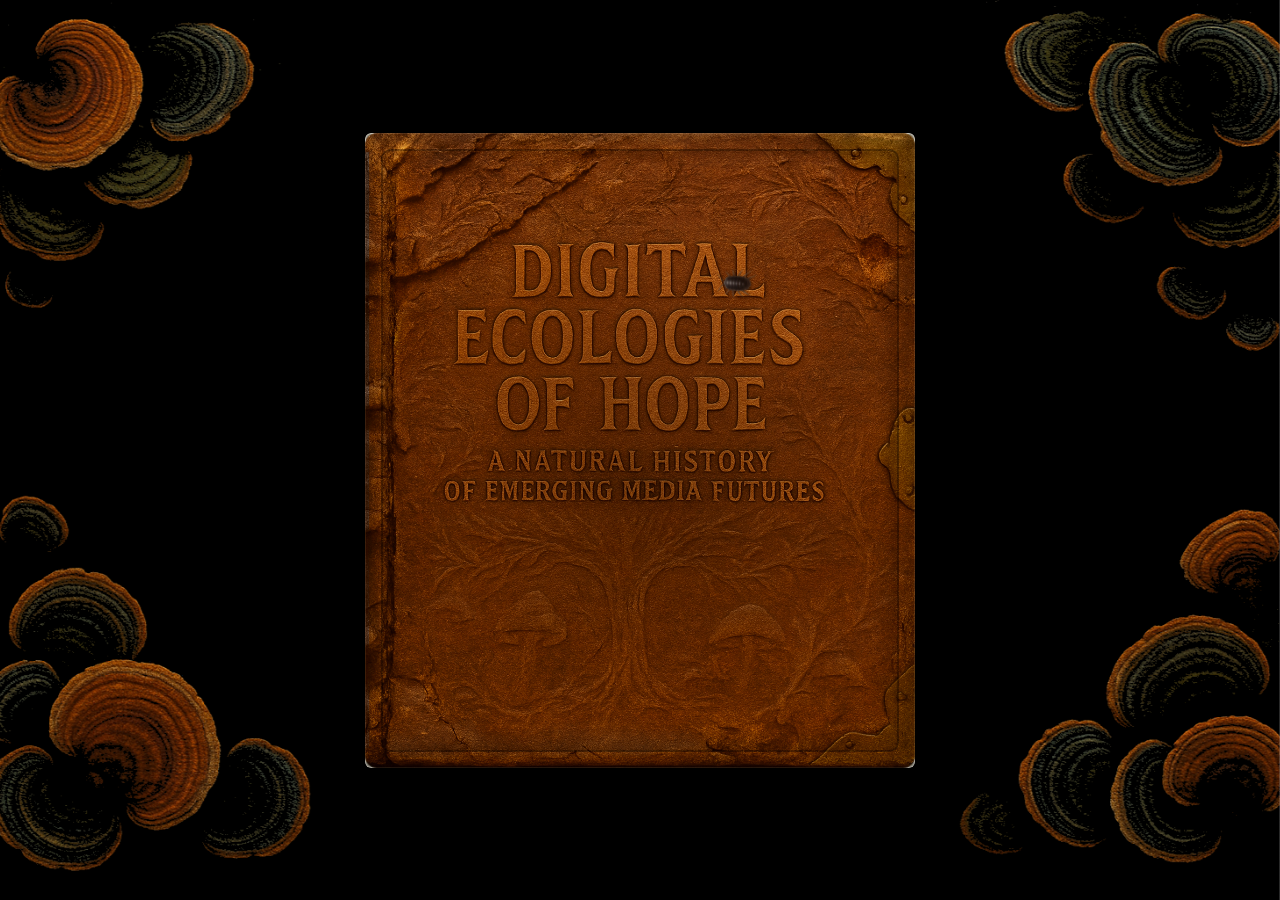
==== commit 032d8403: "fixing tables below images" ====
--- a/index.html
+++ b/index.html
@@ -227,7 +227,7 @@
             <h2 class="specimen-title">Aspirational AI Self-Imaging</h2>
           </header>
           <figure class="specimen-hero">
-            <img id="specimen1-hero" src="specimen1.png" alt="Specimen 1: Aspirational AI Self-Imaging" class="specimen-hero-img placa" />
+            <img id="specimen1-hero" src="specimen1.png" style="width: 70%;" alt="Specimen 1: Aspirational AI Self-Imaging" class="specimen-hero-img placa" />
           </figure>
           <!-- Taxonomy (contour-only) -->
           <section class="taxonomy-tag taxonomy--bottom taxonomy--compact tax-tight tax-fit">
@@ -268,7 +268,7 @@
       <h2 class="specimen-title">Freedom Dreamers: Collective Care in the Cloud</h2>
     </header>
     <figure class="specimen-hero">
-      <img id="specimen2-hero" src="specimen2.png"
+      <img id="specimen2-hero" src="specimen2.png" style="width: 80%;"
            alt="Specimen 2: Freedom Dreamers: Collective Care in the Cloud" class="specimen-hero-img placa" />
     </figure>
     <!-- Taxonomy (contour-only) -->
@@ -355,7 +355,7 @@
       <h2 class="specimen-title">Digital Resilience Networks in Chinese Academic Pressure Ecosystems — The Case of Neijuan (内卷)</h2>
     </header>
     <figure class="specimen-hero">
-      <img id="specimen4-hero" src="specimen4.png"
+      <img id="specimen4-hero" src="specimen4.png" style="width: 65%;"
            alt="Specimen 4: Digital Resilience Networks in Chinese Academic Pressure Ecosystems — The Case of Neijuan (内卷)"
            class="specimen-hero-img placa" />
     </figure>
--- a/style.css
+++ b/style.css
@@ -453,7 +453,7 @@
   transform: rotate(-.35deg);
 }
 .taxonomy-tag::before, .taxonomy-tag::after{ content:none !important; }
-.taxonomy--bottom{ margin-top:auto; align-self:stretch; }
+.taxonomy--bottom{ align-self:stretch; }
 .taxonomy-grid .row{
   display:grid; grid-template-columns:150px 1fr; gap:10px;
   padding:8px 0; border-bottom:2px dashed rgba(109,88,62,.35);
@@ -838,7 +838,7 @@
 /* Bigger left-page hero (still contained above the footer row) */
 .specimen-left{
   display: grid;
-  grid-template-rows: auto minmax(0,1fr) auto;  /* title | hero | footer */
+  grid-template-rows: 10% 55% auto;  /* title | hero | footer */
 }
 
 .specimen-left .specimen-hero{
@@ -948,7 +948,7 @@
 
   font-size: var(--tax-fs);
   line-height: 1.18;
-  max-height: 36%;                        /* cap height lower */
+  /* max-height: 36%;                        cap height lower */
   overflow: hidden;
   padding: 5px 7px;                       /* tighter card padding */
 }
@@ -1148,7 +1148,7 @@
 /* 1) Left page becomes a 4-row grid ONLY when a taxonomy is present */
 .specimen-left:has(.taxonomy-tag){
   display: grid !important;                     /* override the flex utility */
-  grid-template-rows: auto minmax(0,1fr) auto auto;  /* head | hero | taxonomy | footer */
+  grid-template-rows: 10% 55% auto;  /* head | hero | taxonomy | footer */
   row-gap: 8px;
 }
 
@@ -1161,7 +1161,7 @@
 .specimen-left:has(.taxonomy-tag) .taxonomy-tag{
   grid-row: 3;
   align-self: end;
-  max-height: 32%;                      /* <= tweak to 30–34% if needed */
+  /* max-height: 32%;                      <= tweak to 30–34% if needed */
   overflow: hidden;
 
   /* compact card */
@@ -1201,3 +1201,8 @@
   object-fit: contain;
   transform: none;                      /* neutralize any page-specific scaling */
 }
+
+
+figure.specimen-hero > img {
+  height: 350px;
+}
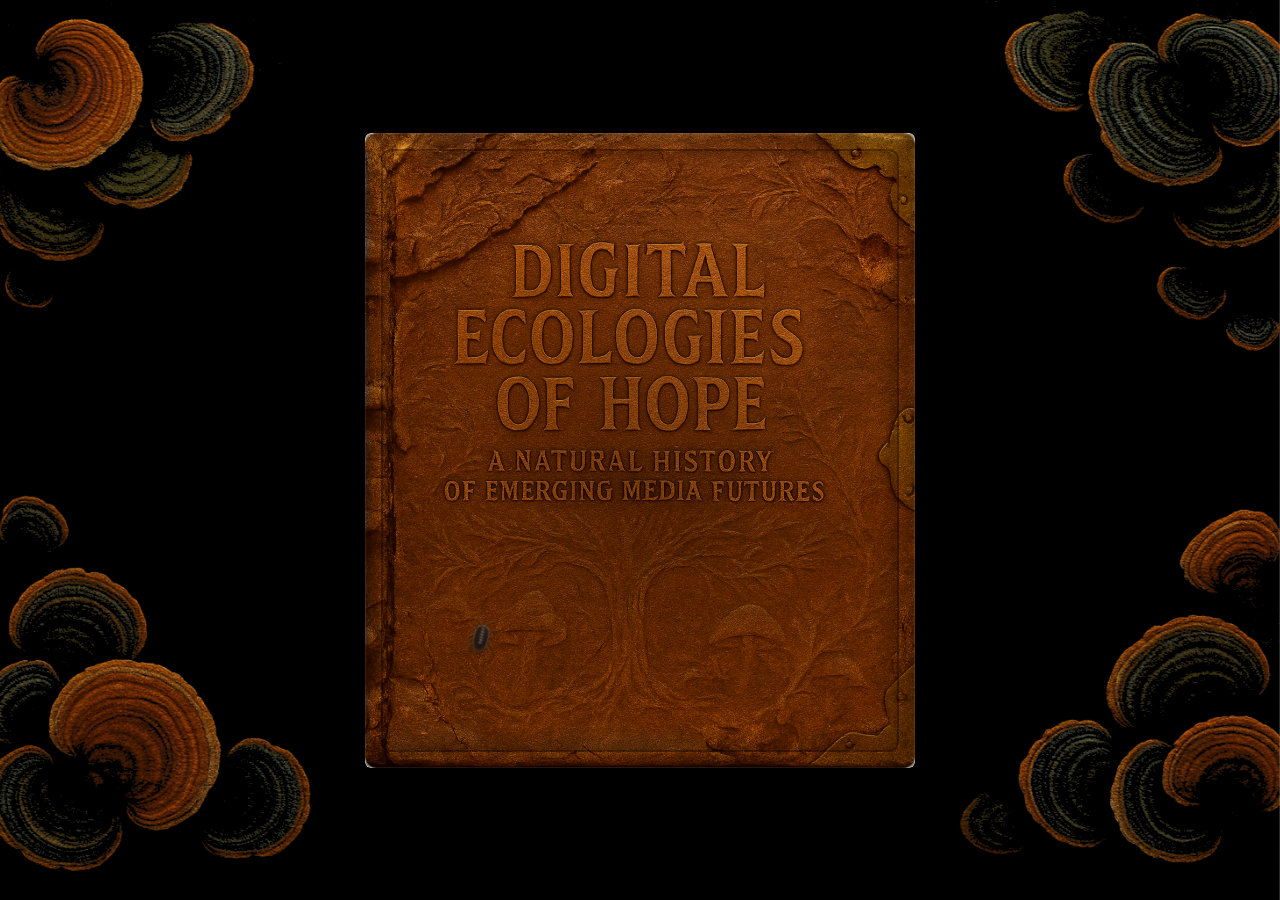
==== commit 636f35e1: "removing red circles and underlines from tables" ====
--- a/index.html
+++ b/index.html
@@ -363,7 +363,7 @@
     <section class="taxonomy-tag taxonomy--bottom taxonomy--compact tax-tight tax-fit">
       <dl class="taxonomy-grid">
         <div class="row"><dt>Classification</dt><dd>Networked Resilience Formation; Digital Coping Rituals</dd></div>
-        <div class="row"><dt>Habitat</dt><dd>Native to digital territories frequented by Chinese university students, particularly <span class="marker-underline">Weibo</span>, <span class="marker-underline">Zhihu</span>, and <span class="marker-underline">Douban</span>; most active during examination seasons and late-night hours.</dd></div>
+        <div class="row"><dt>Habitat</dt><dd>Native to digital territories frequented by Chinese university students, particularly Weibo, Zhihu, and Douban; most active during examination seasons and late-night hours.</dd></div>
         <div class="row"><dt>Conservation Status</dt><dd>Population robust but vulnerable to habitat disruption; specimens adapt rapidly to platform policy shifts through evolving linguistic patterns and memetic mutations.</dd></div>
       </dl>
     </section>
@@ -411,11 +411,11 @@
         </div>
         <div class="row">
           <dt>Habitat</dt>
-          <dd>Historically observed on video-sharing platforms like YouTube; currently thrives in TikTok scrolls among transgender-related tags. Subspecies <span class="marker-circle">#myvoiceont</span> is named for the refrain, “This is my voice X months/years on T.”</dd>
+          <dd>Historically observed on video-sharing platforms like YouTube; currently thrives in TikTok scrolls among transgender-related tags. Subspecies #myvoiceont is named for the refrain, “This is my voice X months/years on T.”</dd>
         </div>
         <div class="row">
           <dt>Conservation Status</dt>
-          <dd>Threatened. While flourishing in enclaves, social and political pressures endanger development and longevity; communication increasingly restricted, yet new permutations emerge (see <span class="marker-underline">algospeak</span>).</dd>
+          <dd>Threatened. While flourishing in enclaves, social and political pressures endanger development and longevity; communication increasingly restricted, yet new permutations emerge (see algospeak).</dd>
         </div>
       </dl>
     </section>
@@ -463,7 +463,7 @@
         </div>
         <div class="row">
           <dt>Habitat</dt>
-          <dd>At the intersection of academic displacement and social media platforms, particularly <span class="marker-underline">Instagram</span>; most active in the quiet spaces between institutional life and private reflection.</dd>
+          <dd>At the intersection of academic displacement and social media platforms, particularly Instagram; most active in the quiet spaces between institutional life and private reflection.</dd>
         </div>
         <div class="row">
           <dt>Conservation Status</dt>
@@ -518,7 +518,7 @@
         </div>
         <div class="row">
           <dt>Habitat</dt>
-          <dd>Emerges in private <span class="marker-underline">Zoom</span> rooms where Israeli-Palestinian dialogue groups gather when physical meetings are impossible; most common in <span class="marker-underline">password-protected</span> environments ensuring privacy and safety.</dd>
+          <dd>Emerges in private Zoom rooms where Israeli-Palestinian dialogue groups gather when physical meetings are impossible; most common in password-protected environments ensuring privacy and safety.</dd>
         </div>
         <div class="row">
           <dt>Conservation Status</dt>
@@ -625,7 +625,7 @@
         </div>
         <div class="row">
           <dt>Habitat</dt>
-          <dd>Flourishes in Chinese social media ecosystems, especially <span class="marker-underline">RedNote (小红书)</span>, where visual content and personal narratives thrive.</dd>
+          <dd>Flourishes in Chinese social media ecosystems, especially RedNote (小红书), where visual content and personal narratives thrive.</dd>
         </div>
         <div class="row">
           <dt>Conservation Status</dt>
@@ -677,7 +677,7 @@
         </div>
         <div class="row">
           <dt>Habitat</dt>
-          <dd>Emerge in conflict-laden environments where traditional educational infrastructures have collapsed; commonly observed in liminal spaces of video conferencing platforms such as <span class="marker-underline">Zoom</span> and <span class="marker-underline">WhatsApp</span>.</dd>
+          <dd>Emerge in conflict-laden environments where traditional educational infrastructures have collapsed; commonly observed in liminal spaces of video conferencing platforms such as Zoom and WhatsApp.</dd>
         </div>
         <div class="row">
           <dt>Conservation Status</dt>
@@ -730,7 +730,7 @@
         </div>
         <div class="row">
           <dt>Habitat</dt>
-          <dd>Flourishes in online educator communities, especially <span class="marker-underline">Reddit</span>’s <span class="marker-underline">r/Teachers</span> forum; thrives in spaces less bound by rigid oversight and institutional reporting structures.</dd>
+          <dd>Flourishes in online educator communities, especially Reddit's r/Teachers forum; thrives in spaces less bound by rigid oversight and institutional reporting structures.</dd>
         </div>
         <div class="row">
           <dt>Conservation Status</dt>
@@ -784,7 +784,7 @@
         </div>
         <div class="row">
           <dt>Habitat</dt>
-          <dd>Flourishes on short-form video platforms, chiefly <span class="marker-underline">TikTok</span>, with smaller colonies on Instagram; clusters around protective hashtags <span class="marker-circle">#foodneutrality</span>, <span class="marker-circle">#foodfreedom</span>, <span class="marker-circle">#antidiet</span>; exhibits specialized <span class="marker-underline">temporal-shifting</span> behaviors.</dd>
+          <dd>Flourishes on short-form video platforms, chiefly TikTok, with smaller colonies on Instagram; clusters around protective hashtags #foodneutrality, #foodfreedom, #antidiet; exhibits specialized temporal-shifting behaviors.</dd>
         </div>
         <div class="row">
           <dt>Conservation Status</dt>
@@ -837,7 +837,7 @@
         </div>
         <div class="row">
           <dt>Habitat</dt>
-          <dd>Public parks and social media platforms like <span class="marker-underline">TikTok</span> and <span class="marker-underline">Instagram</span>, where unscripted child wisdom disrupts adult cynicism.</dd>
+          <dd>Public parks and social media platforms like TikTok and Instagram, where unscripted child wisdom disrupts adult cynicism.</dd>
         </div>
         <div class="row">
           <dt>Conservation Status</dt>
@@ -893,7 +893,7 @@
         </div>
         <div class="row">
           <dt>Habitat</dt>
-          <dd>Complex colonies in specialized <span class="marker-underline">Reddit</span> territories such as <span class="marker-underline">r/3Dprinting</span>; most active in response to <span class="marker-circle">novice distress signals</span>.</dd>
+          <dd>Complex colonies in specialized Reddit territories such as r/3Dprinting; most active in response to novice distress signals.</dd>
         </div>
         <div class="row">
           <dt>Conservation Status</dt>
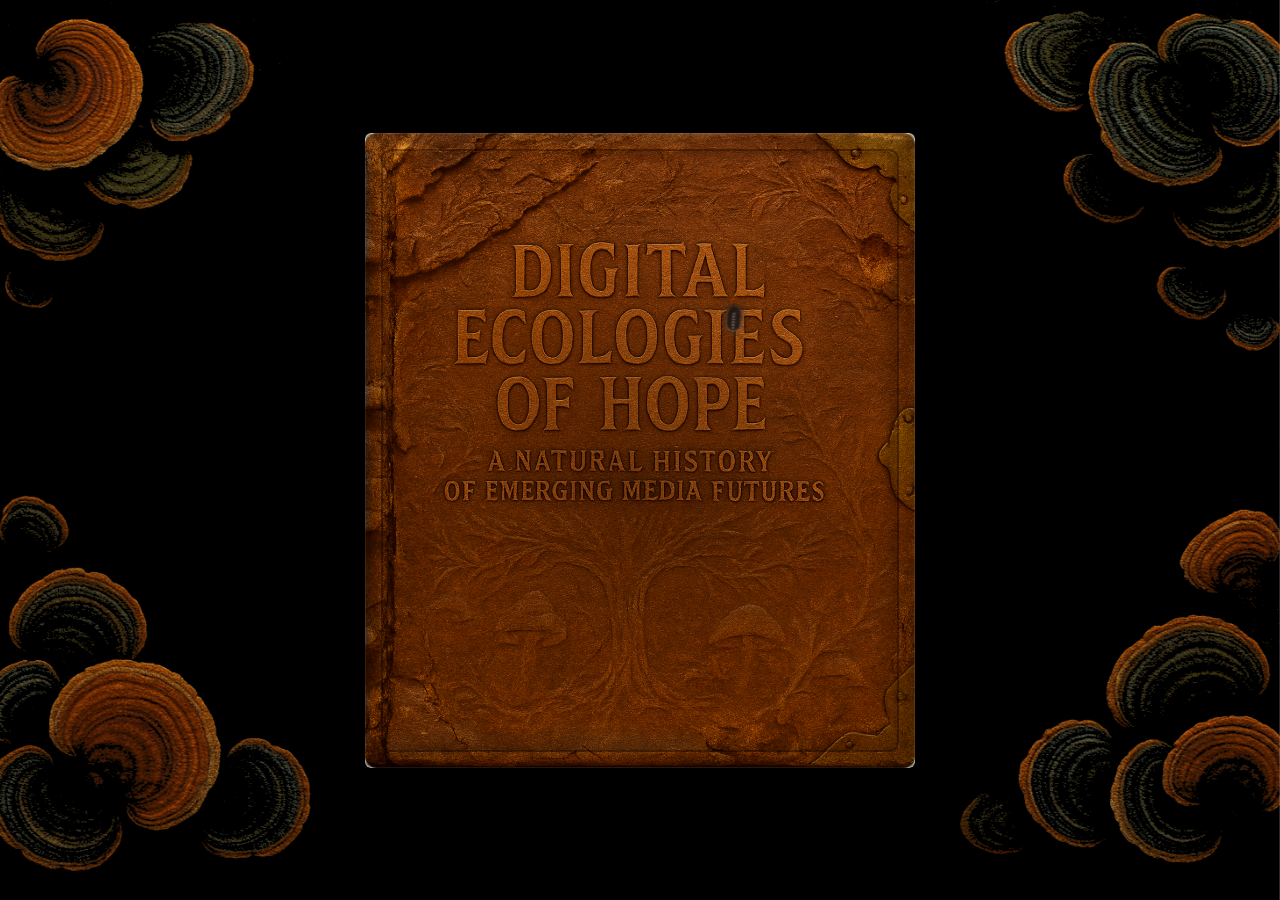
==== commit 22797ea0: "Adjusting font size for field notes in specimens 6 and 7" ====
--- a/index.html
+++ b/index.html
@@ -478,7 +478,7 @@
 <!-- RIGHT PAGE -->
 <div class="parchment specimen-spread">
   <div class="conteudo specimen-right">
-    <section class="specimen-notes">
+    <section class="specimen-notes" style="font-size: 12px !important;">
       <h3 class="notes-head">Field Notes</h3>
       
       <p>She stands at the gates of an Ivy League institution, school ID card in hand, yet is questioned repeatedly about whether she belongs. Not a one-off challenge but a daily ritual marking her existence as a first-generation <span class="marker-underline">Afro-Brazilian</span> student in this space. The walls, architecture, portraits, books in the library—each reflects histories and futures in which she is conspicuously absent.</p>
@@ -533,15 +533,13 @@
 <!-- RIGHT PAGE -->
 <div class="parchment specimen-spread">
   <div class="conteudo specimen-right">
-    <section class="specimen-notes">
-      <h3 class="notes-head">Field Notes</h3>
-      <br/>
+    <section class="specimen-notes" style="font-size: 12px !important;">
+      <h3 class="notes-head">Field Notes</h3>
       <p>The music from our curated <span class="marker-underline">YouTube playlist</span> greeted each of us—Palestinian and Israeli co-researchers alike—as we entered the <span class="marker-underline">Zoom</span> room. Hearing these songs created a sense of <span class="marker-underline">audible place</span> and space, each track tied to the co-researcher who chose it. Over time, the songs became a <span class="marker-circle">sound capsule</span> of our collective story as we met for over ten months to conduct narrative research on Israeli-Palestinian music-education encounter programs.</p>
       <p>Our playlist accompanied us throughout meetings, serving as an audible spacemaker to hold our placelessness. The music of Abdulrahman Mohammed, Sergey Belikov, Nunu, and Andrew Bird played while we practiced a writing ritual of full presence—free-writing and guided prompts about our week, our lives, our feelings. When reflections were shared, co-researchers often noted how the songs evoked childhood, a special connection, or life changes. The music of Nina Simon, Bashar Murad, Joan Baez, and System Ali supported our reflective closings, where we answered an end-of-meeting questionnaire adapted from <span class="marker-underline">Brookfield &amp; Preskill (2016)</span>. At session’s end, the music blended with our goodbyes—see you all next time / <span class="marker-underline">اشوفكم</span> / <span class="marker-underline">להתראות</span>!</p>
       <p>These practices uplifted our shared <span class="marker-circle">ethic of care</span> (Noddings, 2015) as a multilingual, intergenerational, multiracial group implicated in different social locations and power differentials. There is pervasive asymmetry of power between Israelis and Palestinians due to systemic inequalities tied to Occupation and Apartheid, layered with other dynamics of race, ethnicity, class, sexual orientation, ability, gender, and state status that complicate this binary.</p>
       <p>When our community was affected by the brutality of attacks and atrocities beginning on <span class="marker-underline">October 7, 2023</span> and in the months thereafter, our intercultural media practices took on new meaning. We added new music to the playlists, seeking comfort and reassurance to weather the <span class="marker-underline">الكابوس</span> / <span class="marker-underline">הסיוט</span>.</p>
       <p>Shared society work remains essential; the amount of healing and justice needed is hard to fathom. Yet the possibilities afforded through digital media endure—steadfast in the understanding that through these mediums, there remains power to reshape what seems impossible.</p>
-      <br/>
       <p class="doc-by"><span class="notes-head">Documented by:</span> [Anonymized]</p>
     </section>
     <div class="margem" aria-hidden="true">field notes → specimen #7</div>
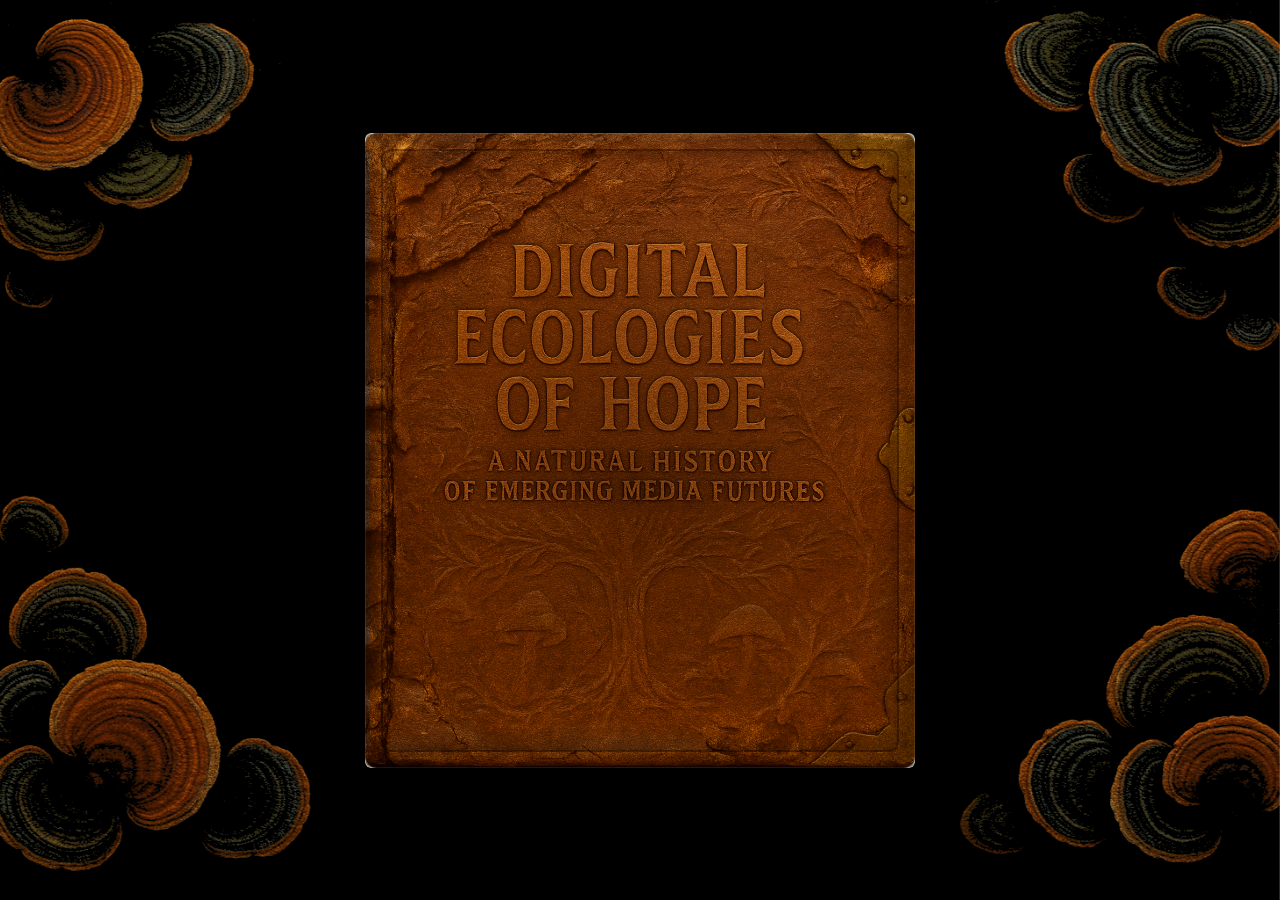
==== commit 17a675db: "fixing specimen2 filnemae" ====
--- a/index.html
+++ b/index.html
@@ -268,7 +268,7 @@
       <h2 class="specimen-title">Freedom Dreamers: Collective Care in the Cloud</h2>
     </header>
     <figure class="specimen-hero">
-      <img id="specimen2-hero" src="specimen2.png" style="width: 80%;"
+      <img id="specimen2-hero" src="specimen2-fix.png" style="width: 80%;"
            alt="Specimen 2: Freedom Dreamers: Collective Care in the Cloud" class="specimen-hero-img placa" />
     </figure>
     <!-- Taxonomy (contour-only) -->
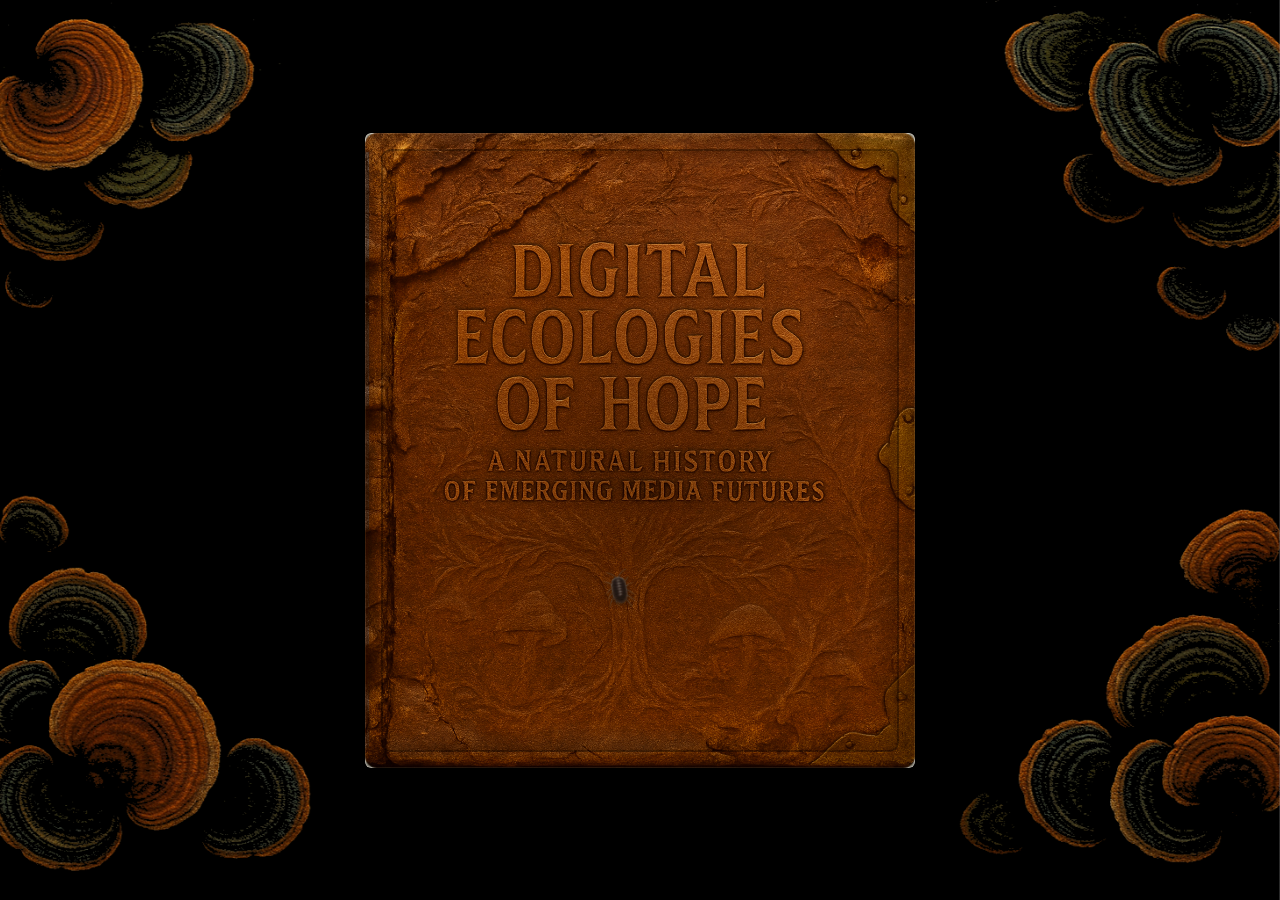
==== commit 5fa6c46b: "first commit" ====
--- a/index.html
+++ b/index.html
@@ -34,8 +34,8 @@
       <div class="parchment specimen-spread authors-page">
         <div class="conteudo specimen-left">
           <header class="specimen-head">
-            <div class="specimen-id">AUTHORS</div>
-            <h2 class="abs-title">ANONYMIZED</h2>
+            <h2 class="abs-title">AUTHORS</h2>
+            <div class="specimen-id">[ANONYMIZED]</div>
           </header>
 
           <figure class="specimen-hero">
@@ -132,7 +132,7 @@
             </section>
           </div>
 
-          <div class="margem" aria-hidden="true">field notes → introduction</div>
+          
           <div class="page-stamp" aria-hidden="true">LOT 1000 • 2025</div>
           <i class="fx fx--mold" aria-hidden="true"></i>
         </div>
@@ -197,12 +197,12 @@
               <p>Significantly, our approach also responds to what Arora (2024) identifies as the Western-centrism of techno-pessimism. Drawing on extensive fieldwork across the Global South, she notes that “pessimism is a privilege for those who can afford to live in despair. The rest of the world has little choice but to be optimistic as their future depends on it” (p. 15). Her critique underscores how dominant academic frameworks often marginalize the innovative and resilient ways in which people use technology to sustain community, create opportunity, and build change under precarious conditions perpetuated by systemic inequities. Keenly attuned to this critique, our specimens deliberately center perspectives often marginalized in dominant media studies discourse, particularly from the Global South and diasporic communities. </p>
             </section>
         </div>
-        <div class="margem" aria-hidden="true">field notes → introduction</div>
+        
         <div class="page-stamp" aria-hidden="true">LOT 1000 • 2025</div>
         <i class="fx fx--mold" aria-hidden="true"></i>
       </div>
 
-<!-- INTRODUCTION (text-only, styled like specimen right page; title uses Abstract font) -->
+<!-- INTRODUCTION 5 (text-only, styled like specimen right page; title uses Abstract font) -->
       <div class="parchment">
         <div class="conteudo specimen-right">
           <header class="specimen-head">
@@ -227,7 +227,7 @@
             <h2 class="specimen-title">Aspirational AI Self-Imaging</h2>
           </header>
           <figure class="specimen-hero">
-            <img id="specimen1-hero" src="specimen1.png" style="width: 70%;" alt="Specimen 1: Aspirational AI Self-Imaging" class="specimen-hero-img placa" />
+            <img id="specimen1-hero" src="specimen1.png" style="width: 70%; height: 400px;" alt="Specimen 1: Aspirational AI Self-Imaging" class="specimen-hero-img placa" />
           </figure>
           <!-- Taxonomy (contour-only) -->
           <section class="taxonomy-tag taxonomy--bottom taxonomy--compact tax-tight tax-fit">
@@ -268,7 +268,7 @@
       <h2 class="specimen-title">Freedom Dreamers: Collective Care in the Cloud</h2>
     </header>
     <figure class="specimen-hero">
-      <img id="specimen2-hero" src="specimen2-fix.png" style="width: 80%;"
+      <img id="specimen2-hero" src="specimen2-fix.png" style="width: 80%;height: 400px;"
            alt="Specimen 2: Freedom Dreamers: Collective Care in the Cloud" class="specimen-hero-img placa" />
     </figure>
     <!-- Taxonomy (contour-only) -->
@@ -311,7 +311,7 @@
       <h2 class="specimen-title">Video Testimony and Collective Witnessing</h2>
     </header>
     <figure class="specimen-hero">
-      <img id="specimen3-hero" src="specimen3.png"
+      <img id="specimen3-hero" src="specimen3.png" style="width: 70%; height: 400px;"
            alt="Specimen 3: Video Testimony and Collective Witnessing" class="specimen-hero-img placa" />
     </figure>
     <!-- Taxonomy (contour-only) -->
@@ -355,7 +355,7 @@
       <h2 class="specimen-title">Digital Resilience Networks in Chinese Academic Pressure Ecosystems — The Case of Neijuan (内卷)</h2>
     </header>
     <figure class="specimen-hero">
-      <img id="specimen4-hero" src="specimen4.png" style="width: 65%;"
+      <img id="specimen4-hero" src="specimen4.png" style="width: 80%; height: 390px;"
            alt="Specimen 4: Digital Resilience Networks in Chinese Academic Pressure Ecosystems — The Case of Neijuan (内卷)"
            class="specimen-hero-img placa" />
     </figure>
@@ -450,7 +450,7 @@
       <h2 class="specimen-title">Digital Sanctuaries: Afro-Brazilian Identity in Elite Academic Spaces</h2>
     </header>
     <figure class="specimen-hero">
-      <img id="specimen6-hero" src="specimen6.png"
+      <img id="specimen6-hero" src="specimen6.png" style="width: 80%; height: 400px;"
            alt="Specimen 6: Digital Sanctuaries — Afro-Brazilian Identity in Elite Academic Spaces"
            class="specimen-hero-img placa" />
     </figure>
@@ -487,7 +487,7 @@
       <p>Connections extend beyond the screen as she creates tangible artifacts—<span class="marker-underline">handmade dolls</span> that reconnect her to cultural roots and childhood self. The dolls serve as therapeutic tools and physical manifestations of identity, allowing her to process the present while reimagining the future.</p>
       <p>Through this creative process, displacement transforms into a narrative of self-affirmation. Digital and creative practices work in tandem, allowing her to carve out (co)existence on her own terms. By engaging the stories of other <span class="marker-underline">Black women</span> and making art that reflects her inner world, she establishes alternative pathways to belonging—claiming space in an environment that often seeks to erase her.</p>
       <br/>
-      <p class="doc-by"><span class="notes-head">Documented by:</span> Inara, researcher examining cultural resilience networks and Afro-Brazilian identity formation</p>
+      <p class="doc-by"><span class="notes-head">Documented by:</span>[Anonymized]</p>
     </section>
     <div class="margem" aria-hidden="true">field notes → specimen #6</div>
     <div class="page-stamp" aria-hidden="true">LOT 1000 • 2025</div>
@@ -505,7 +505,7 @@
       <h2 class="specimen-title">Digital Playlists as Reflection and Refuge in an Israeli-Palestinian Research Collective</h2>
     </header>
     <figure class="specimen-hero">
-      <img id="specimen7-hero" src="specimen7.png"
+      <img id="specimen7-hero" src="specimen7.png" 
            alt="Specimen 7: Digital Playlists as Reflection and Refuge in an Israeli-Palestinian Research Collective"
            class="specimen-hero-img placa" />
     </figure>
@@ -610,7 +610,7 @@
       <h2 class="specimen-title">Cinema’s Digital Afterlife in Diasporic Communities</h2>
     </header>
     <figure class="specimen-hero">
-      <img id="specimen9-hero" src="specimen9.png"
+      <img id="specimen9-hero" src="specimen9.png" style="width: 80%; height: 400px;"
            alt="Specimen 9: Cinema’s Digital Afterlife in Diasporic Communities"
            class="specimen-hero-img placa" />
     </figure>
@@ -662,7 +662,7 @@
       <h2 class="specimen-title">Screens of Possibility: Resilience and Connectivity among Sudanese Youth</h2>
     </header>
     <figure class="specimen-hero">
-      <img id="specimen10-hero" src="specimen10.png"
+      <img id="specimen10-hero" src="specimen10.png" style="width: 80%; height: 390px;"
            alt="Specimen 10: Screens of Possibility — Resilience and Connectivity among Sudanese Youth"
            class="specimen-hero-img placa" />
     </figure>
@@ -715,7 +715,7 @@
       <h2 class="specimen-title">A Teacher-Led Debate on AI-Assisted Teaching</h2>
     </header>
     <figure class="specimen-hero">
-      <img id="specimen11-hero" src="specimen11.png"
+      <img id="specimen11-hero" src="specimen11.png" style="width: 100%; height: 400px;"
            alt="Specimen 11: A Teacher-Led Debate on AI-Assisted Teaching"
            class="specimen-hero-img placa" />
     </figure>
@@ -769,7 +769,7 @@
       <h2 class="specimen-title">POVs as Self-Dialogues Across Time: Digital Rituals of Recovery from Diet Culture</h2>
     </header>
     <figure class="specimen-hero">
-      <img id="specimen12-hero" src="specimen12.png"
+      <img id="specimen12-hero" src="specimen12.png" style="width: 80%; height: 400px;"
            alt="Specimen 12: POVs as Self-Dialogues Across Time — Digital Rituals of Recovery from Diet Culture"
            class="specimen-hero-img placa" />
     </figure>
@@ -878,7 +878,7 @@
       <h2 class="specimen-title">The Laboratory of Hope: Digital Habitats of Persistence and Problem-Solving</h2>
     </header>
     <figure class="specimen-hero">
-      <img id="specimen14-hero" src="specimen14.png"
+      <img id="specimen14-hero" src="specimen14.png" style="width: 80%; height: 380px;"
            alt="Specimen 14: The Laboratory of Hope — Digital Habitats of Persistence and Problem-Solving"
            class="specimen-hero-img placa" />
     </figure>
@@ -977,7 +977,7 @@
       <p>Looking ahead, we envision this field guide as a living archive, open to expansion, revision, and reinterpretation by others working in diverse research contexts. Its specimens offer what we might think of as the genetic material for imagining alternative technological futures: ones organized around care, connection, and collective flourishing. Of course, field guides are never definitive; rather, they capture particular encounters with systems in motion. In this same way, the practices documented here will continue to evolve with shifting technological, political, social, and ecological conditions. Our aim is that this guide offers not just a record of hopeful practices, but a set of tools for recognizing, sustaining, and joining them.</p>
     </section>
   </div>
-  <div class="margem" aria-hidden="true">field notes → conclusion</div>
+  
   <div class="page-stamp" aria-hidden="true">LOT 1000 • 2025</div>
   <i class="fx fx--mold" aria-hidden="true"></i>
 </div>
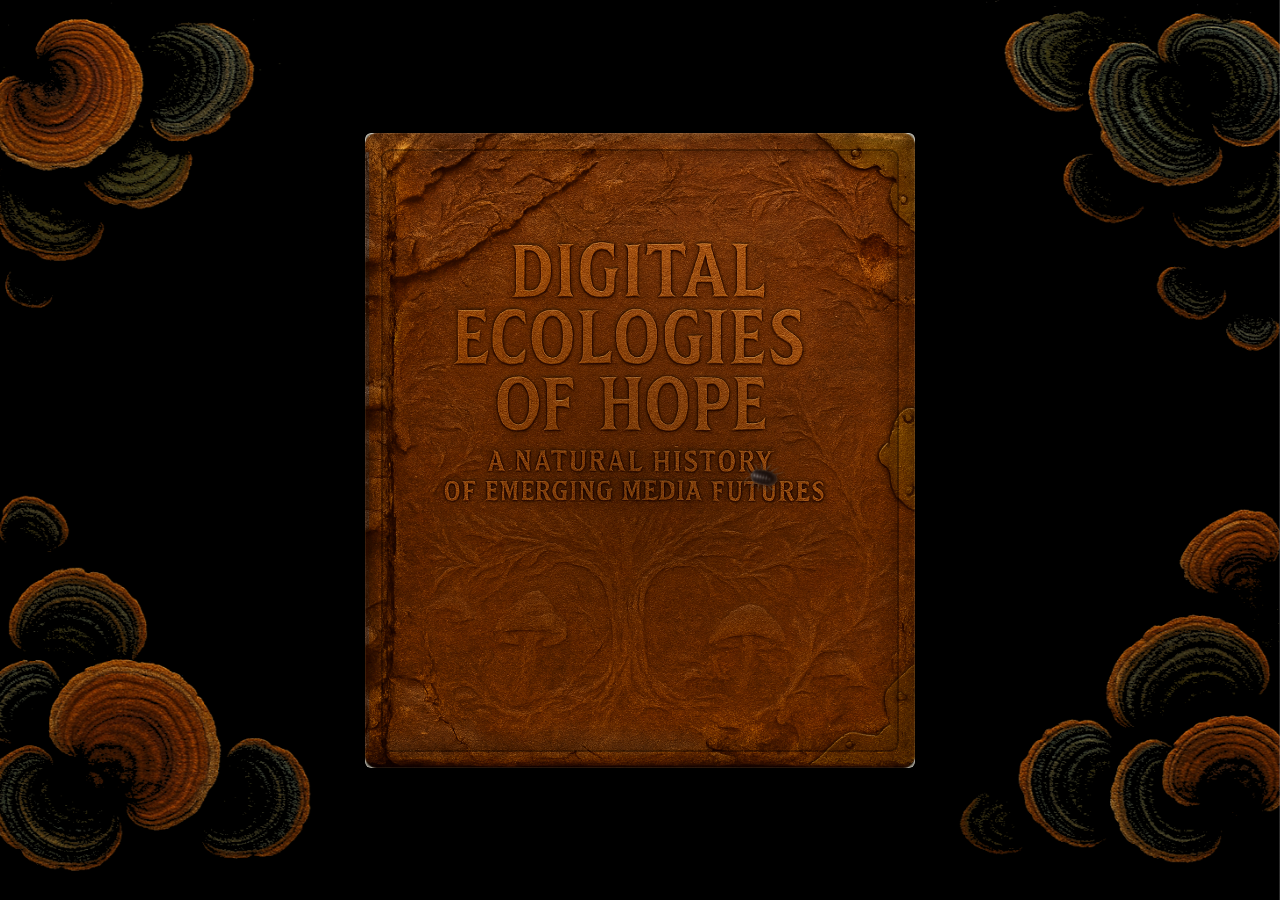
==== commit 17461499: "first commit" ====
--- a/index.html
+++ b/index.html
@@ -211,6 +211,8 @@
           <section class="specimen-notes">
             <p>Rather than defaulting to Western platforms or narratives, the practices we document span a range of sociotechnical environments—from conflict zones and diasporic classrooms to transnational activist networks—revealing how digital hope emerges within, and perhaps because of, conditions of constraint, not outside or in the absence of them.</p>
             <p>Finally, this project embraces a collaborative model of knowledge production (Literat et al., 2017). Developing this project collaboratively, our approach mirrors the very practices we document: networks of care, collective meaning-making, and distributed agency. Just as our specimens reveal how digital media enables new forms of collective becoming, our authorship model exemplifies how academic knowledge production might "become otherwise" through more collaborative, inclusive, and equitable structures.</p>
+          <img src="art.png" style="position:absolute; right:150px; bottom:-70px; width:390px; height:390px;
+                  object-fit:cover; transform:rotate(45deg); transform-origin:center; display:block; pointer-events:none;" />
           </section>
         </div>
         <div class="margem" aria-hidden="true">field notes → introduction</div>
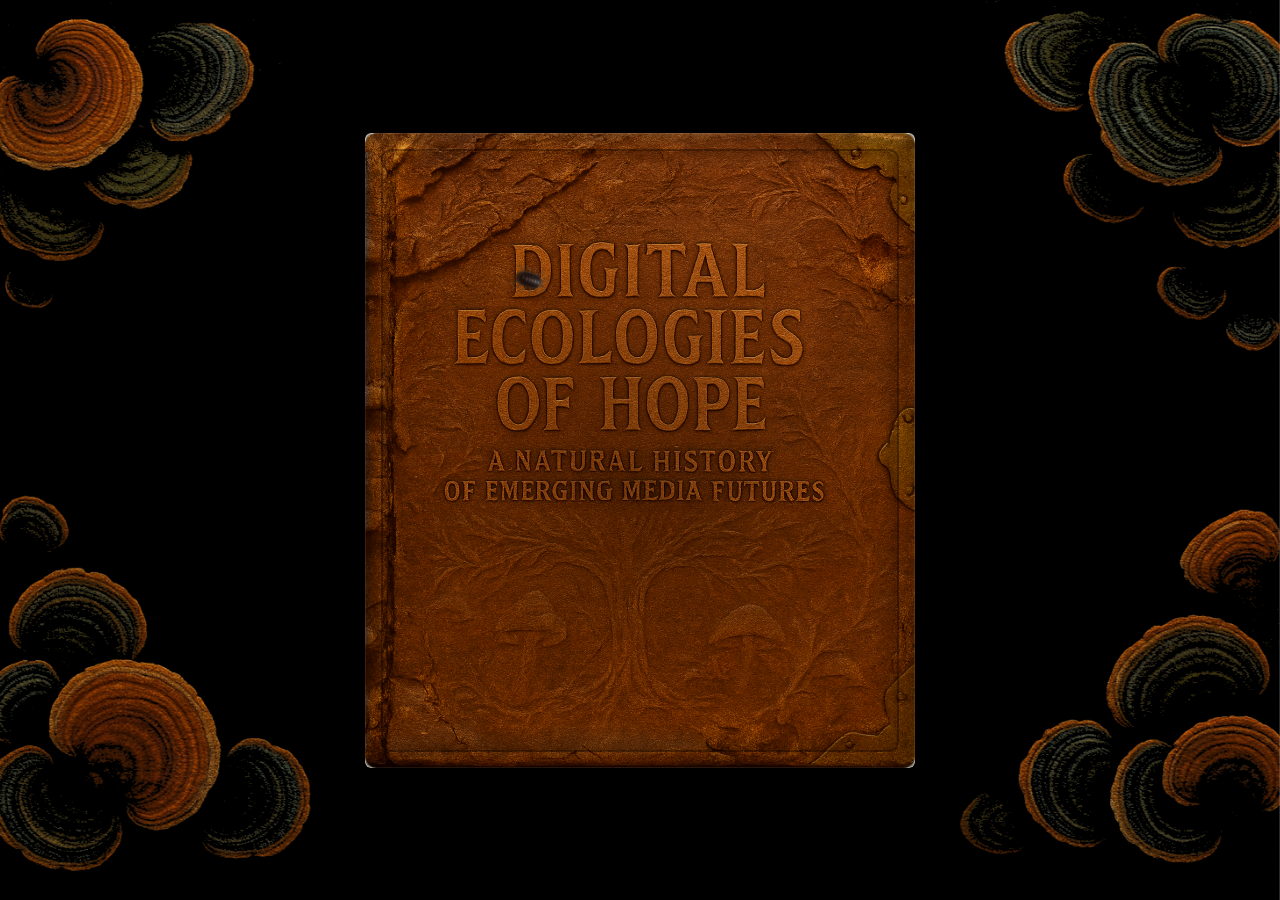
==== commit 2d839e6c: "first commit" ====
--- a/index.html
+++ b/index.html
@@ -211,12 +211,11 @@
           <section class="specimen-notes">
             <p>Rather than defaulting to Western platforms or narratives, the practices we document span a range of sociotechnical environments—from conflict zones and diasporic classrooms to transnational activist networks—revealing how digital hope emerges within, and perhaps because of, conditions of constraint, not outside or in the absence of them.</p>
             <p>Finally, this project embraces a collaborative model of knowledge production (Literat et al., 2017). Developing this project collaboratively, our approach mirrors the very practices we document: networks of care, collective meaning-making, and distributed agency. Just as our specimens reveal how digital media enables new forms of collective becoming, our authorship model exemplifies how academic knowledge production might "become otherwise" through more collaborative, inclusive, and equitable structures.</p>
-          <img src="art.png" style="position:absolute; right:150px; bottom:-70px; width:390px; height:390px;
-                  object-fit:cover; transform:rotate(45deg); transform-origin:center; display:block; pointer-events:none;" />
+          <img src="art.png" style="position:absolute; right:0px; bottom:-50px; width:400px; height:400px;
+                  object-fit:cover; transform:rotate(220deg); transform-origin:center; display:block; pointer-events:none;" />
           </section>
         </div>
         <div class="margem" aria-hidden="true">field notes → introduction</div>
-        <div class="page-stamp" aria-hidden="true">LOT 1000 • 2025</div>
         <i class="fx fx--mold" aria-hidden="true"></i>
       </div>
 
